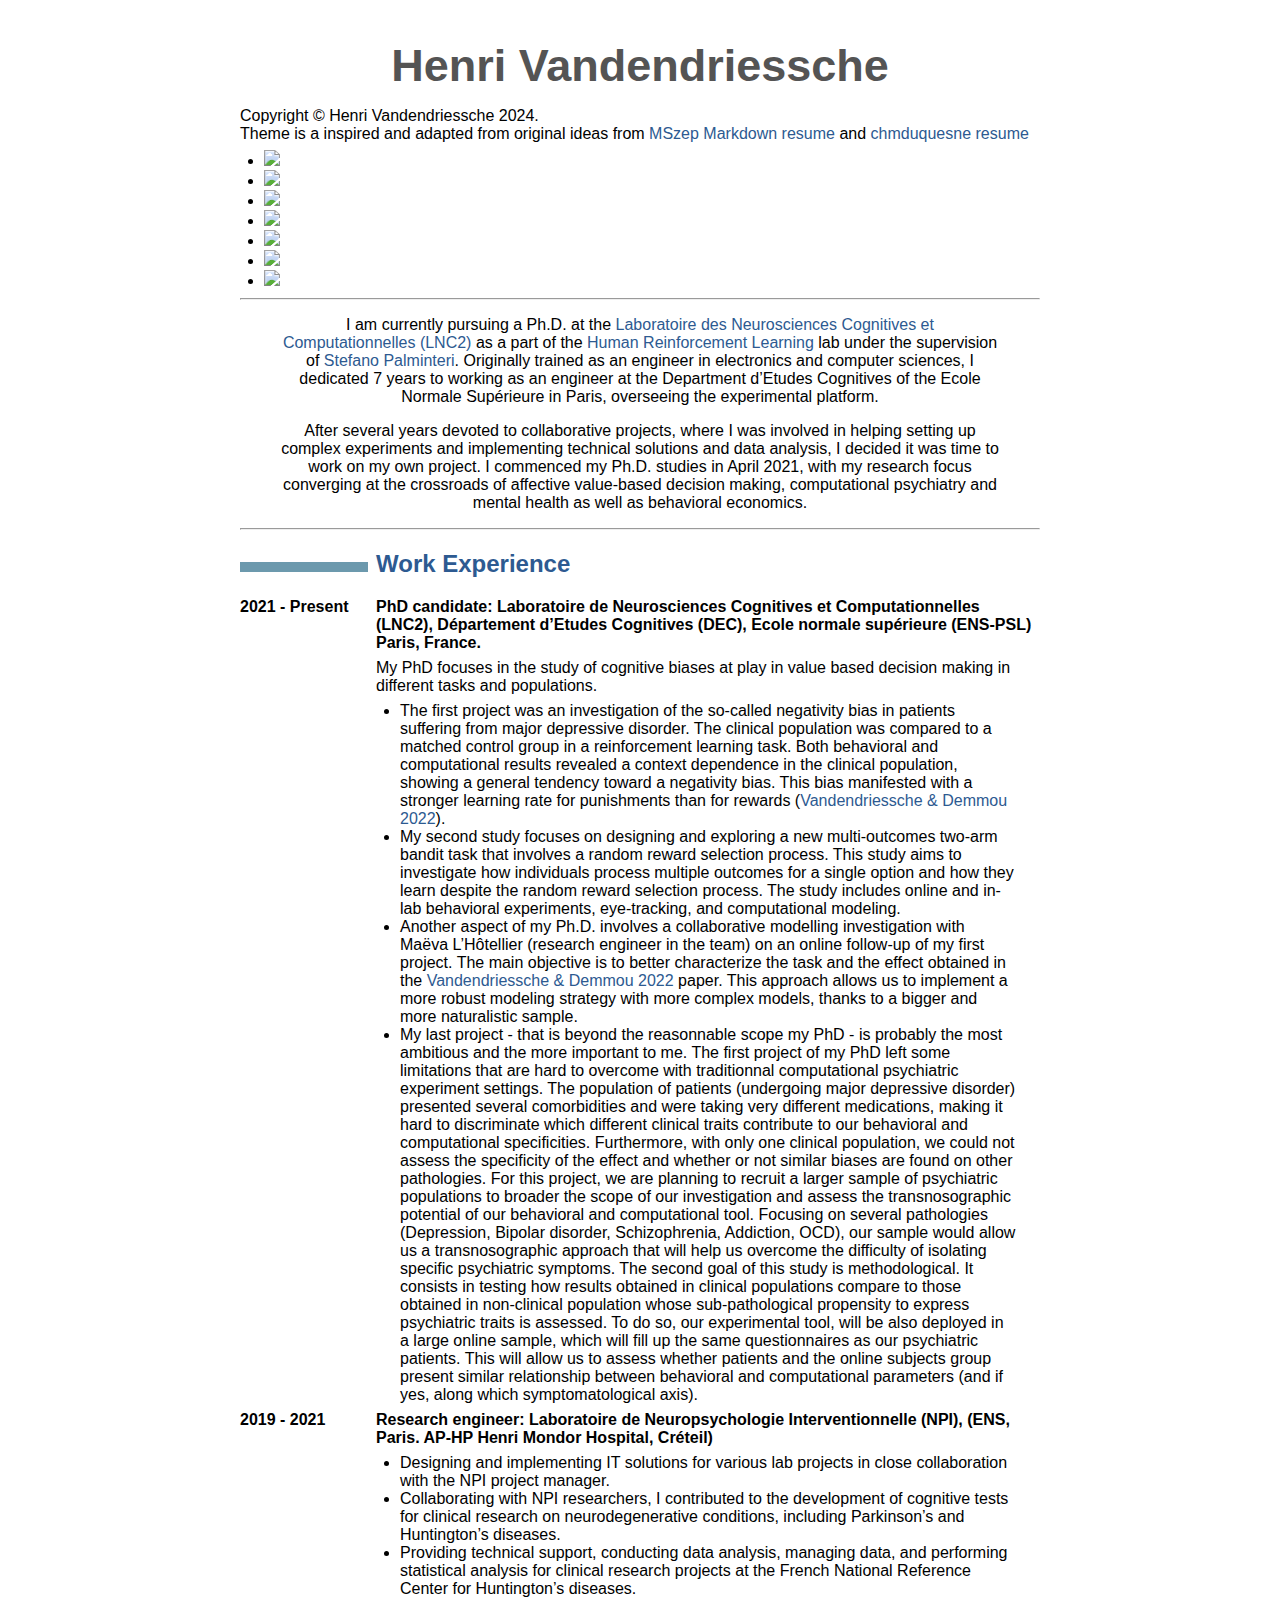
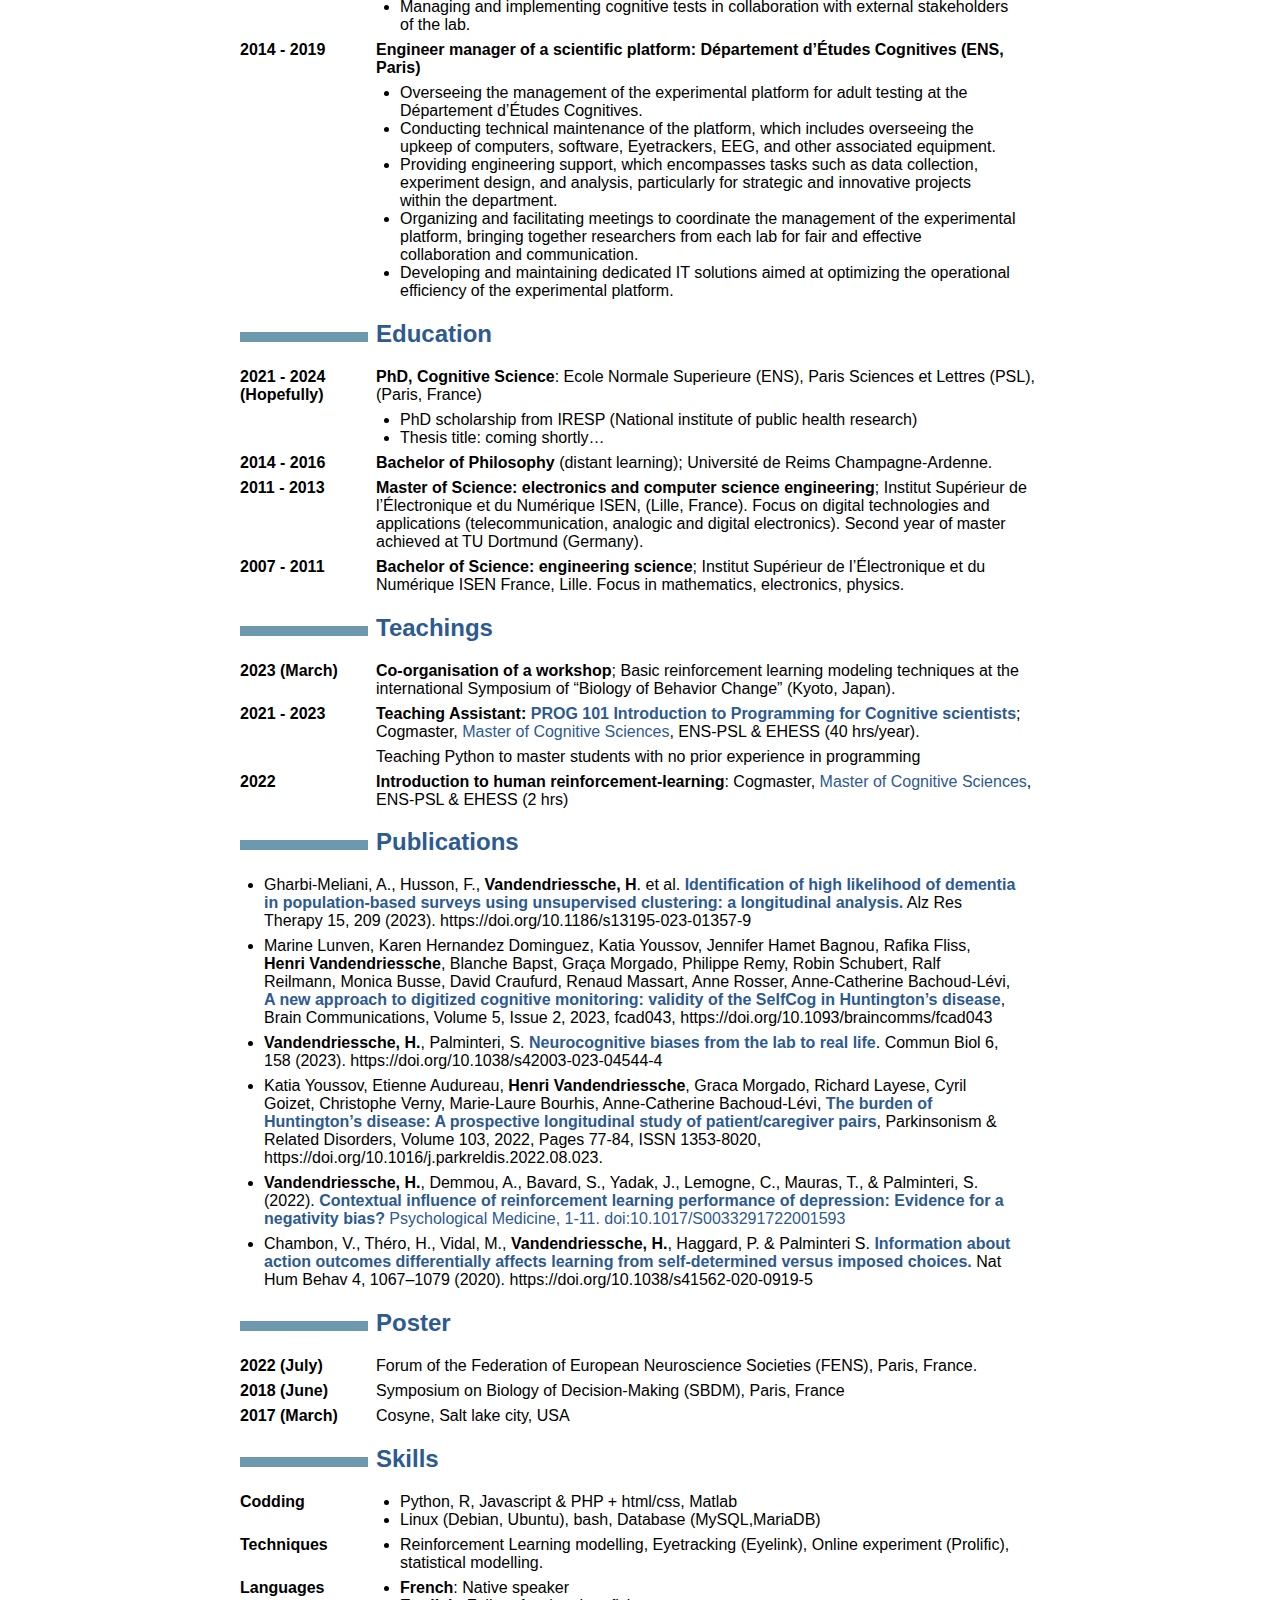
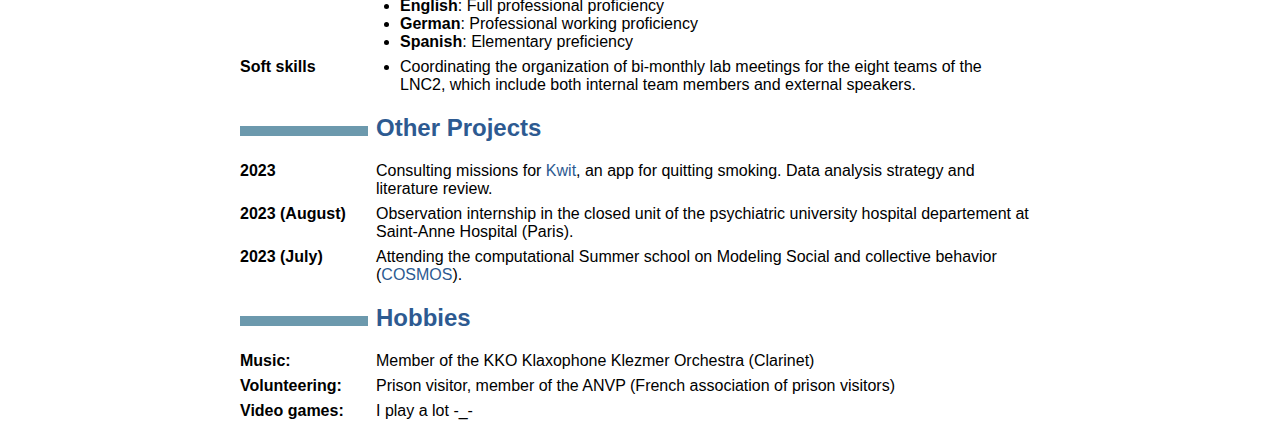
==== index.html @ 53bb055a "email modification" ====
<!DOCTYPE html>
<html xmlns="http://www.w3.org/1999/xhtml" lang="" xml:lang="">
<head>
  <meta charset="utf-8" />
  <meta name="generator" content="pandoc" />
  <meta name="viewport" content="width=device-width, initial-scale=1.0, user-scalable=yes" />
  <title>Henri Vandendriessche</title>
  <style>
    code{white-space: pre-wrap;}
    span.smallcaps{font-variant: small-caps;}
    span.underline{text-decoration: underline;}
    div.column{display: inline-block; vertical-align: top; width: 50%;}
    div.hanging-indent{margin-left: 1.5em; text-indent: -1.5em;}
    ul.task-list{list-style: none;}
  </style>
  <link rel="stylesheet" href="style.css" />
</head>
<body>
<header id="title-block-header">
<h1 class="title">Henri Vandendriessche</h1>
</header>
<link rel="icon" type="image/png" href="img/favicon.jpg" />
<div class="footer">
<p>Copyright © Henri Vandendriessche 2024.<br> Theme is a inspired and adapted from original ideas from <a href="https://github.com/mszep/pandoc_resume">MSzep Markdown resume</a> and <a href="https://github.com/chmduquesne/resume">chmduquesne resume</a></p>
</div>
<ul>
<li><a href="mailto:%22henri.vandendriessche%20at%20protonmail.com%22"><img src="img/proton_mail_logo.png" width="40px"></a></li>
<li><a href="https://github.com/HenriVDD"><img src="img/github_logo.png" width="40px"></a></li>
<li><a href="https://gitlab.com/henriv"><img src="img/gitlab_logo.png" width="40px"></a></li>
<li><a href="https://www.researchgate.net/profile/Henri-Vandendriessche"><img src="img/researchgate_logo.png" width="40px"></a></li>
<li><a href="https://scholar.google.com/citations?user=b22r4JEAAAAJ"><img src="img/google_scholar_logo.png" width="40px"></a></li>
<li><a href="https://lnc2.dec.ens.fr/en"><img src="img/lnc2_logo.png" height="40px"></a></li>
<li><a href="https://https://cognition.ens.fr/en"><img src="img/dec_logo.png" height="40px"></a></li>
</ul>
<hr />
<blockquote>
<p>I am currently pursuing a Ph.D. at the <a href="https://lnc2.dec.ens.fr/fr">Laboratoire des Neurosciences Cognitives et Computationnelles (LNC2)</a> as a part of the <a href="https://lnc2.dec.ens.fr/fr/human-reinforcement-learning">Human Reinforcement Learning</a> lab under the supervision of <a href="https://sites.google.com/site/stefanopalminteri/home">Stefano Palminteri</a>. Originally trained as an engineer in electronics and computer sciences, I dedicated 7 years to working as an engineer at the Department d’Etudes Cognitives of the Ecole Normale Supérieure in Paris, overseeing the experimental platform.</p>
</blockquote>
<blockquote>
<p>After several years devoted to collaborative projects, where I was involved in helping setting up complex experiments and implementing technical solutions and data analysis, I decided it was time to work on my own project. I commenced my Ph.D. studies in April 2021, with my research focus converging at the crossroads of affective value-based decision making, computational psychiatry and mental health as well as behavioral economics.</p>
</blockquote>
<hr />
<h2 id="work-experience">Work Experience</h2>
<dl>
<dt><strong>2021 - Present</strong></dt>
<dd><p><strong>PhD candidate: Laboratoire de Neurosciences Cognitives et Computationnelles (LNC2), Département d’Etudes Cognitives (DEC), Ecole normale supérieure (ENS-PSL) Paris, France.</strong></p>
<p>My PhD focuses in the study of cognitive biases at play in value based decision making in different tasks and populations.</p>
<ul>
<li>The first project was an investigation of the so-called negativity bias in patients suffering from major depressive disorder. The clinical population was compared to a matched control group in a reinforcement learning task. Both behavioral and computational results revealed a context dependence in the clinical population, showing a general tendency toward a negativity bias. This bias manifested with a stronger learning rate for punishments than for rewards (<a href="https://doi.org/10.1017/s0033291722001593">Vandendriessche &amp; Demmou 2022</a>).</li>
<li>My second study focuses on designing and exploring a new multi-outcomes two-arm bandit task that involves a random reward selection process. This study aims to investigate how individuals process multiple outcomes for a single option and how they learn despite the random reward selection process. The study includes online and in-lab behavioral experiments, eye-tracking, and computational modeling.</li>
<li>Another aspect of my Ph.D. involves a collaborative modelling investigation with Maëva L’Hôtellier (research engineer in the team) on an online follow-up of my first project. The main objective is to better characterize the task and the effect obtained in the <a href="https://doi.org/10.1017/s0033291722001593">Vandendriessche &amp; Demmou 2022</a> paper. This approach allows us to implement a more robust modeling strategy with more complex models, thanks to a bigger and more naturalistic sample.</li>
<li>My last project - that is beyond the reasonnable scope my PhD - is probably the most ambitious and the more important to me. The first project of my PhD left some limitations that are hard to overcome with traditionnal computational psychiatric experiment settings. The population of patients (undergoing major depressive disorder) presented several comorbidities and were taking very different medications, making it hard to discriminate which different clinical traits contribute to our behavioral and computational specificities. Furthermore, with only one clinical population, we could not assess the specificity of the effect and whether or not similar biases are found on other pathologies. For this project, we are planning to recruit a larger sample of psychiatric populations to broader the scope of our investigation and assess the transnosographic potential of our behavioral and computational tool. Focusing on several pathologies (Depression, Bipolar disorder, Schizophrenia, Addiction, OCD), our sample would allow us a transnosographic approach that will help us overcome the difficulty of isolating specific psychiatric symptoms. The second goal of this study is methodological. It consists in testing how results obtained in clinical populations compare to those obtained in non-clinical population whose sub-pathological propensity to express psychiatric traits is assessed. To do so, our experimental tool, will be also deployed in a large online sample, which will fill up the same questionnaires as our psychiatric patients. This will allow us to assess whether patients and the online subjects group present similar relationship between behavioral and computational parameters (and if yes, along which symptomatological axis).</li>
</ul>
</dd>
<dt><strong>2019 - 2021</strong></dt>
<dd><p><strong>Research engineer: Laboratoire de Neuropsychologie Interventionnelle (NPI), (ENS, Paris. AP-HP Henri Mondor Hospital, Créteil)</strong></p>
<ul>
<li>Designing and implementing IT solutions for various lab projects in close collaboration with the NPI project manager.</li>
<li>Collaborating with NPI researchers, I contributed to the development of cognitive tests for clinical research on neurodegenerative conditions, including Parkinson’s and Huntington’s diseases.</li>
<li>Providing technical support, conducting data analysis, managing data, and performing statistical analysis for clinical research projects at the French National Reference Center for Huntington’s diseases.</li>
<li>Managing and implementing cognitive tests in collaboration with external stakeholders of the lab.</li>
</ul>
</dd>
<dt><strong>2014 - 2019</strong></dt>
<dd><p><strong>Engineer manager of a scientific platform: Département d’Études Cognitives (ENS, Paris)</strong></p>
<ul>
<li>Overseeing the management of the experimental platform for adult testing at the Département d’Études Cognitives.</li>
<li>Conducting technical maintenance of the platform, which includes overseeing the upkeep of computers, software, Eyetrackers, EEG, and other associated equipment.</li>
<li>Providing engineering support, which encompasses tasks such as data collection, experiment design, and analysis, particularly for strategic and innovative projects within the department.</li>
<li>Organizing and facilitating meetings to coordinate the management of the experimental platform, bringing together researchers from each lab for fair and effective collaboration and communication.</li>
<li>Developing and maintaining dedicated IT solutions aimed at optimizing the operational efficiency of the experimental platform.</li>
</ul>
</dd>
</dl>
<h2 id="education">Education</h2>
<dl>
<dt><strong>2021 - 2024</strong> (Hopefully)</dt>
<dd><p><strong>PhD, Cognitive Science</strong>: Ecole Normale Superieure (ENS), Paris Sciences et Lettres (PSL), (Paris, France)</p>
<ul>
<li>PhD scholarship from IRESP (National institute of public health research)</li>
<li>Thesis title: coming shortly…</li>
</ul>
</dd>
<dt><strong>2014 - 2016</strong></dt>
<dd><strong>Bachelor of Philosophy</strong> (distant learning); Université de Reims Champagne-Ardenne.
</dd>
<dt><strong>2011 - 2013</strong></dt>
<dd><strong>Master of Science: electronics and computer science engineering</strong>; Institut Supérieur de l’Électronique et du Numérique ISEN, (Lille, France). Focus on digital technologies and applications (telecommunication, analogic and digital electronics). Second year of master achieved at TU Dortmund (Germany).
</dd>
<dt><strong>2007 - 2011</strong></dt>
<dd><strong>Bachelor of Science: engineering science</strong>; Institut Supérieur de l’Électronique et du Numérique ISEN France, Lille. Focus in mathematics, electronics, physics.
</dd>
</dl>
<h2 id="teachings">Teachings</h2>
<dl>
<dt><strong>2023 (March)</strong></dt>
<dd><strong>Co-organisation of a workshop</strong>; Basic reinforcement learning modeling techniques at the international Symposium of “Biology of Behavior Change” (Kyoto, Japan).
</dd>
<dt><strong>2021 - 2023</strong></dt>
<dd><p><strong>Teaching Assistant: <a href="https://docs.google.com/document/d/1m8o2R8hNs_0oHA9P_UCh26QHDonHgg9EmU1pFpaOykg/edit?usp=sharing">PROG 101 Introduction to Programming for Cognitive scientists</a></strong>; Cogmaster, <a href="https://cogmaster.ens.psl.eu/en">Master of Cognitive Sciences</a>, ENS-PSL &amp; EHESS (40 hrs/year).</p>
<p>Teaching Python to master students with no prior experience in programming</p>
</dd>
<dt><strong>2022</strong></dt>
<dd><strong>Introduction to human reinforcement-learning</strong>: Cogmaster, <a href="https://cogmaster.ens.psl.eu/en">Master of Cognitive Sciences</a>, ENS-PSL &amp; EHESS (2 hrs)
</dd>
</dl>
<h2 id="publications">Publications</h2>
<ul>
<li><p>Gharbi-Meliani, A., Husson, F., <strong>Vandendriessche, H</strong>. et al. <a href="https://doi.org/10.1186/s13195-023-01357-9"><strong>Identification of high likelihood of dementia in population-based surveys using unsupervised clustering: a longitudinal analysis.</strong></a> Alz Res Therapy 15, 209 (2023). https://doi.org/10.1186/s13195-023-01357-9</p></li>
<li><p>Marine Lunven, Karen Hernandez Dominguez, Katia Youssov, Jennifer Hamet Bagnou, Rafika Fliss, <strong>Henri Vandendriessche</strong>, Blanche Bapst, Graça Morgado, Philippe Remy, Robin Schubert, Ralf Reilmann, Monica Busse, David Craufurd, Renaud Massart, Anne Rosser, Anne-Catherine Bachoud-Lévi, <a href="https://doi.org/10.1093/braincomms/fcad043"><strong>A new approach to digitized cognitive monitoring: validity of the SelfCog in Huntington’s disease</strong></a>, Brain Communications, Volume 5, Issue 2, 2023, fcad043, https://doi.org/10.1093/braincomms/fcad043</p></li>
<li><p><strong>Vandendriessche, H.</strong>, Palminteri, S. <strong><a href="https://doi.org/10.1038/s42003-023-04544-4">Neurocognitive biases from the lab to real life</a></strong>. Commun Biol 6, 158 (2023). https://doi.org/10.1038/s42003-023-04544-4</p></li>
<li><p>Katia Youssov, Etienne Audureau, <strong>Henri Vandendriessche</strong>, Graca Morgado, Richard Layese, Cyril Goizet, Christophe Verny, Marie-Laure Bourhis, Anne-Catherine Bachoud-Lévi, <a href="https://www.sciencedirect.com/science/article/pii/S1353802022002802"><strong>The burden of Huntington’s disease: A prospective longitudinal study of patient/caregiver pairs</strong></a>, Parkinsonism &amp; Related Disorders, Volume 103, 2022, Pages 77-84, ISSN 1353-8020, https://doi.org/10.1016/j.parkreldis.2022.08.023.</p></li>
<li><p><strong>Vandendriessche, H.</strong>, Demmou, A., Bavard, S., Yadak, J., Lemogne, C., Mauras, T., &amp; Palminteri, S. (2022). <a href="https://www.cambridge.org/core/journals/psychological-medicine/article/contextual-influence-of-reinforcement-learning-performance-of-depression-evidence-for-a-negativity-bias/4A99B6789148211973379AB7A8A81036#authors-details"><strong>Contextual influence of reinforcement learning performance of depression: Evidence for a negativity bias?</strong> Psychological Medicine, 1-11. doi:10.1017/S0033291722001593</a></p></li>
<li><p>Chambon, V., Théro, H., Vidal, M., <strong>Vandendriessche, H.</strong>, Haggard, P. &amp; Palminteri S. <a href="https://doi.org/10.1038/s41562-020-0919-5"><strong>Information about action outcomes differentially affects learning from self-determined versus imposed choices.</strong></a> Nat Hum Behav 4, 1067–1079 (2020). https://doi.org/10.1038/s41562-020-0919-5</p></li>
</ul>
<h2 id="poster">Poster</h2>
<dl>
<dt><strong>2022 (July)</strong></dt>
<dd>Forum of the Federation of European Neuroscience Societies (FENS), Paris, France.
</dd>
<dt><strong>2018 (June)</strong></dt>
<dd>Symposium on Biology of Decision-Making (SBDM), Paris, France
</dd>
<dt><strong>2017 (March)</strong></dt>
<dd>Cosyne, Salt lake city, USA
</dd>
</dl>
<h2 id="skills">Skills</h2>
<dl>
<dt><strong>Codding</strong></dt>
<dd><ul>
<li>Python, R, Javascript &amp; PHP + html/css, Matlab</li>
<li>Linux (Debian, Ubuntu), bash, Database (MySQL,MariaDB)</li>
</ul>
</dd>
<dt><strong>Techniques</strong></dt>
<dd><ul>
<li>Reinforcement Learning modelling, Eyetracking (Eyelink), Online experiment (Prolific), statistical modelling.</li>
</ul>
</dd>
<dt><strong>Languages</strong></dt>
<dd><ul>
<li><strong>French</strong>: Native speaker</li>
<li><strong>English</strong>: Full professional proficiency</li>
<li><strong>German</strong>: Professional working proficiency</li>
<li><strong>Spanish</strong>: Elementary preficiency</li>
</ul>
</dd>
<dt><strong>Soft skills</strong></dt>
<dd><ul>
<li>Coordinating the organization of bi-monthly lab meetings for the eight teams of the LNC2, which include both internal team members and external speakers.</li>
</ul>
</dd>
</dl>
<h2 id="other-projects">Other Projects</h2>
<dl>
<dt><strong>2023</strong></dt>
<dd>Consulting missions for <a href="https://kwit.app/en">Kwit</a>, an app for quitting smoking. Data analysis strategy and literature review.
</dd>
<dt><strong>2023 (August)</strong></dt>
<dd>Observation internship in the closed unit of the psychiatric university hospital departement at Saint-Anne Hospital (Paris).
</dd>
<dt><strong>2023 (July)</strong></dt>
<dd>Attending the computational Summer school on Modeling Social and collective behavior (<a href="https://cosmos-konstanz.github.io/about/">COSMOS</a>).
</dd>
</dl>
<h2 id="hobbies">Hobbies</h2>
<dl>
<dt><strong>Music</strong>:</dt>
<dd>Member of the KKO Klaxophone Klezmer Orchestra (Clarinet)
</dd>
<dt><strong>Volunteering</strong>:</dt>
<dd>Prison visitor, member of the ANVP (French association of prison visitors)
</dd>
<dt><strong>Video games</strong>:</dt>
<dd>I play a lot -_-
</dd>
</dl>
</body>
</html>
---- style.css ----
body {
    font-family: "Helvetica Neue", Helvetica, Arial, sans-serif;
    max-width: 800px;
    margin: auto;
    background: #FFFFFF;
    padding: 10px 10px 10px 10px;
}

/* Title of the resume */
h1 {
    font-size: 45px;
    color: #545454;
    text-align:center;
    margin-bottom:15px;
}
/* h1:hover { */
/*     background-color: #757575; */
/*     color: #FFFFFF; */
/*     text-shadow: 1px 1px 1px #333; */
/* } */

/* Titles of categories */
h2 {
    /* This is called "sectioncolor" in the ConTeXt stylesheet. */
    color: #2d5a91;
}
/* There is a bar just before each category */
h2:before {
    content: "";
    display: inline-block;
    margin-right:1%;
    width: 16%;
    height: 10px;
    /* This is called "rulecolor" in the ConTeXt stylesheet. */
    background-color: #6c99ad;
}

/* h2:hover { */
/*     background-color: #397249; */
/*     color: #FFFFFF; */
/*     text-shadow: 1px 1px 1px #333; */
/* } */

/* Definitions */
dt {
    float: left;
    clear: left;
    width: 17%;
    font-weight: bold;
}
dd {
    margin-left: 17%;
    margin-bottom:7px;
}
p {
    margin-top:0;
    margin-bottom:7px;
}

/* Blockquotes */
blockquote {
    text-align: center
}

/* Links */
a {
    text-decoration: none;
    color: #2d5a91;
}
a:hover, a:active {
    background-color: #FFFFFF;
    color: #50548f;
    text-decoration: none;
    text-shadow: 0px 0px 1px #50548f;
}

/* Horizontal separators */
hr {
    color: #c5d9d9;
}

table {
    width: 100%;
}

ul {
    padding: 0;
    margin: 0 1.5em;
    }
/* ul immediately after h1 = contact list */
header + ul {
    text-align: center;
    font-weight: bold;
    margin: 0;
    padding: 0;
    color: #a985bb;
    }
header + ul > li {
    display: inline;
    white-space: pre;
    list-style-type: none;
}
header + ul > li:after {
    content: "  \2023  ";
}
header + ul > li:last-child:after {
    content: "";
}
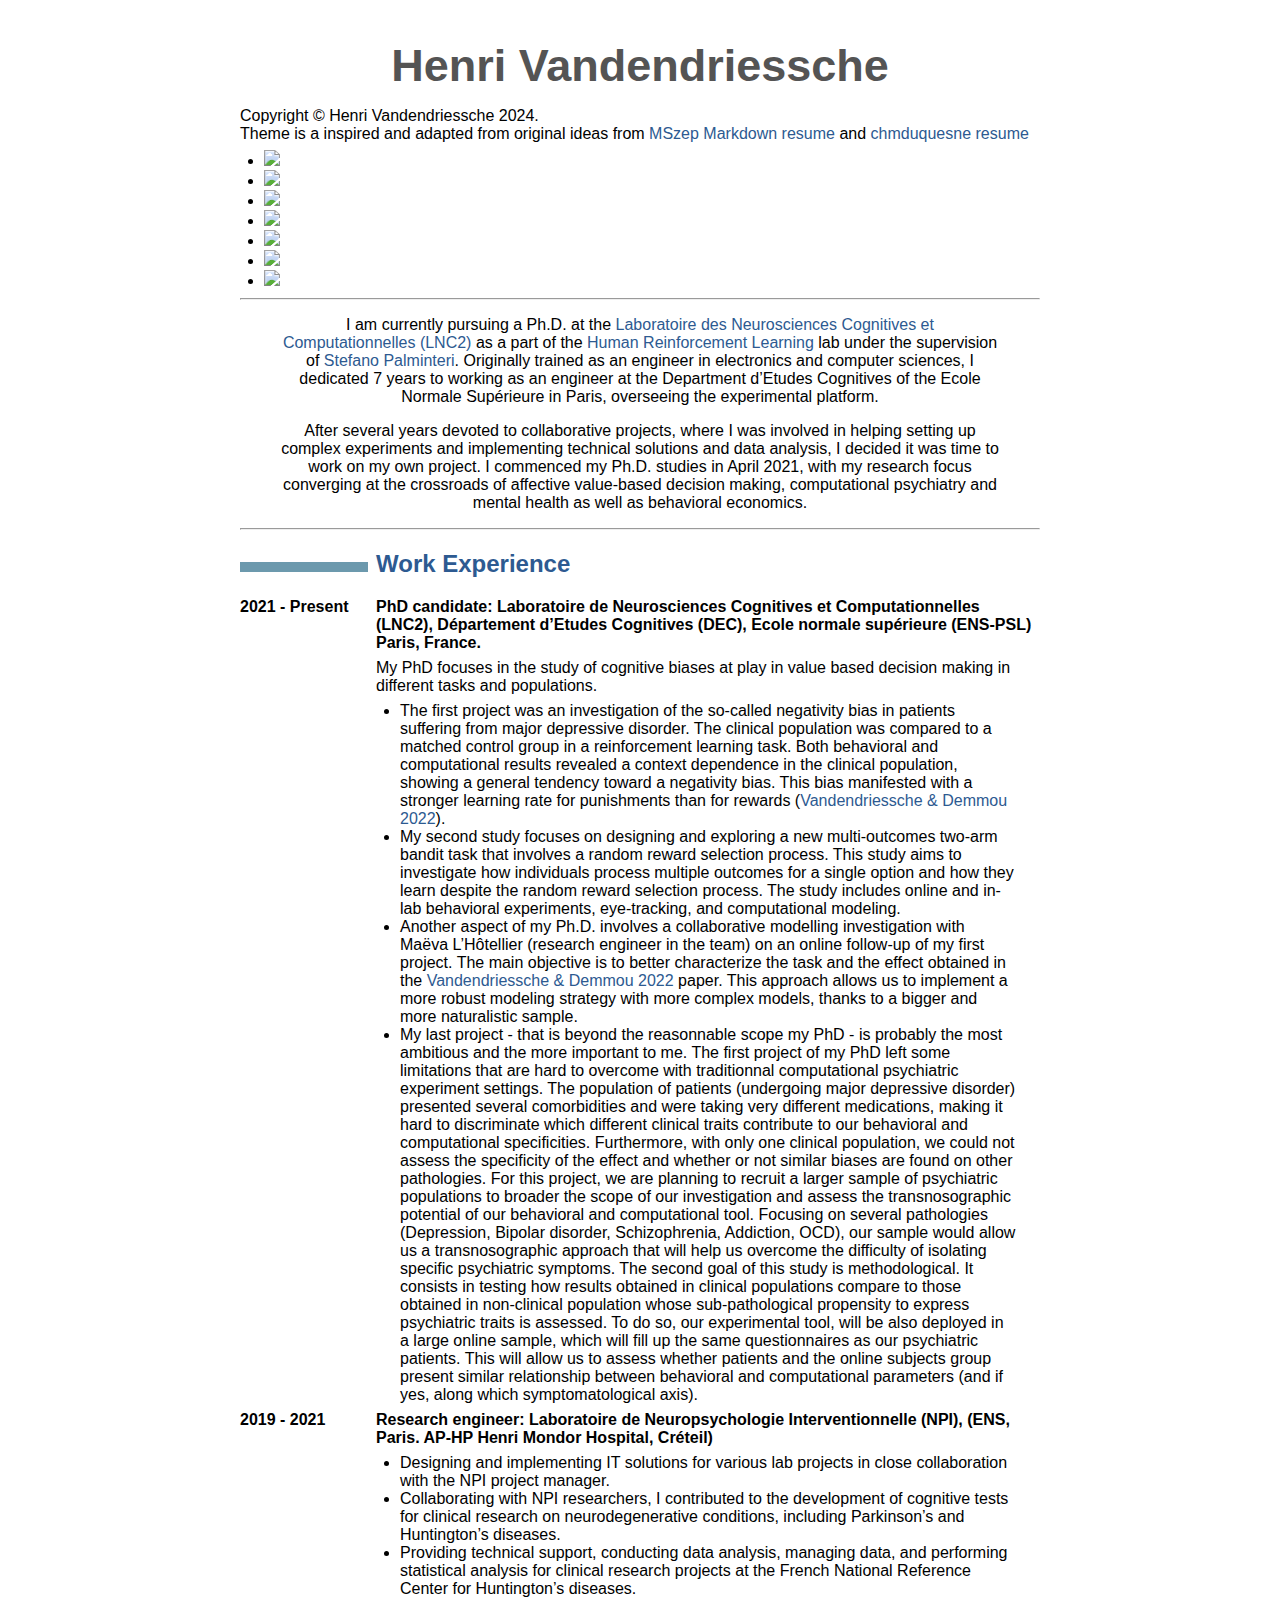
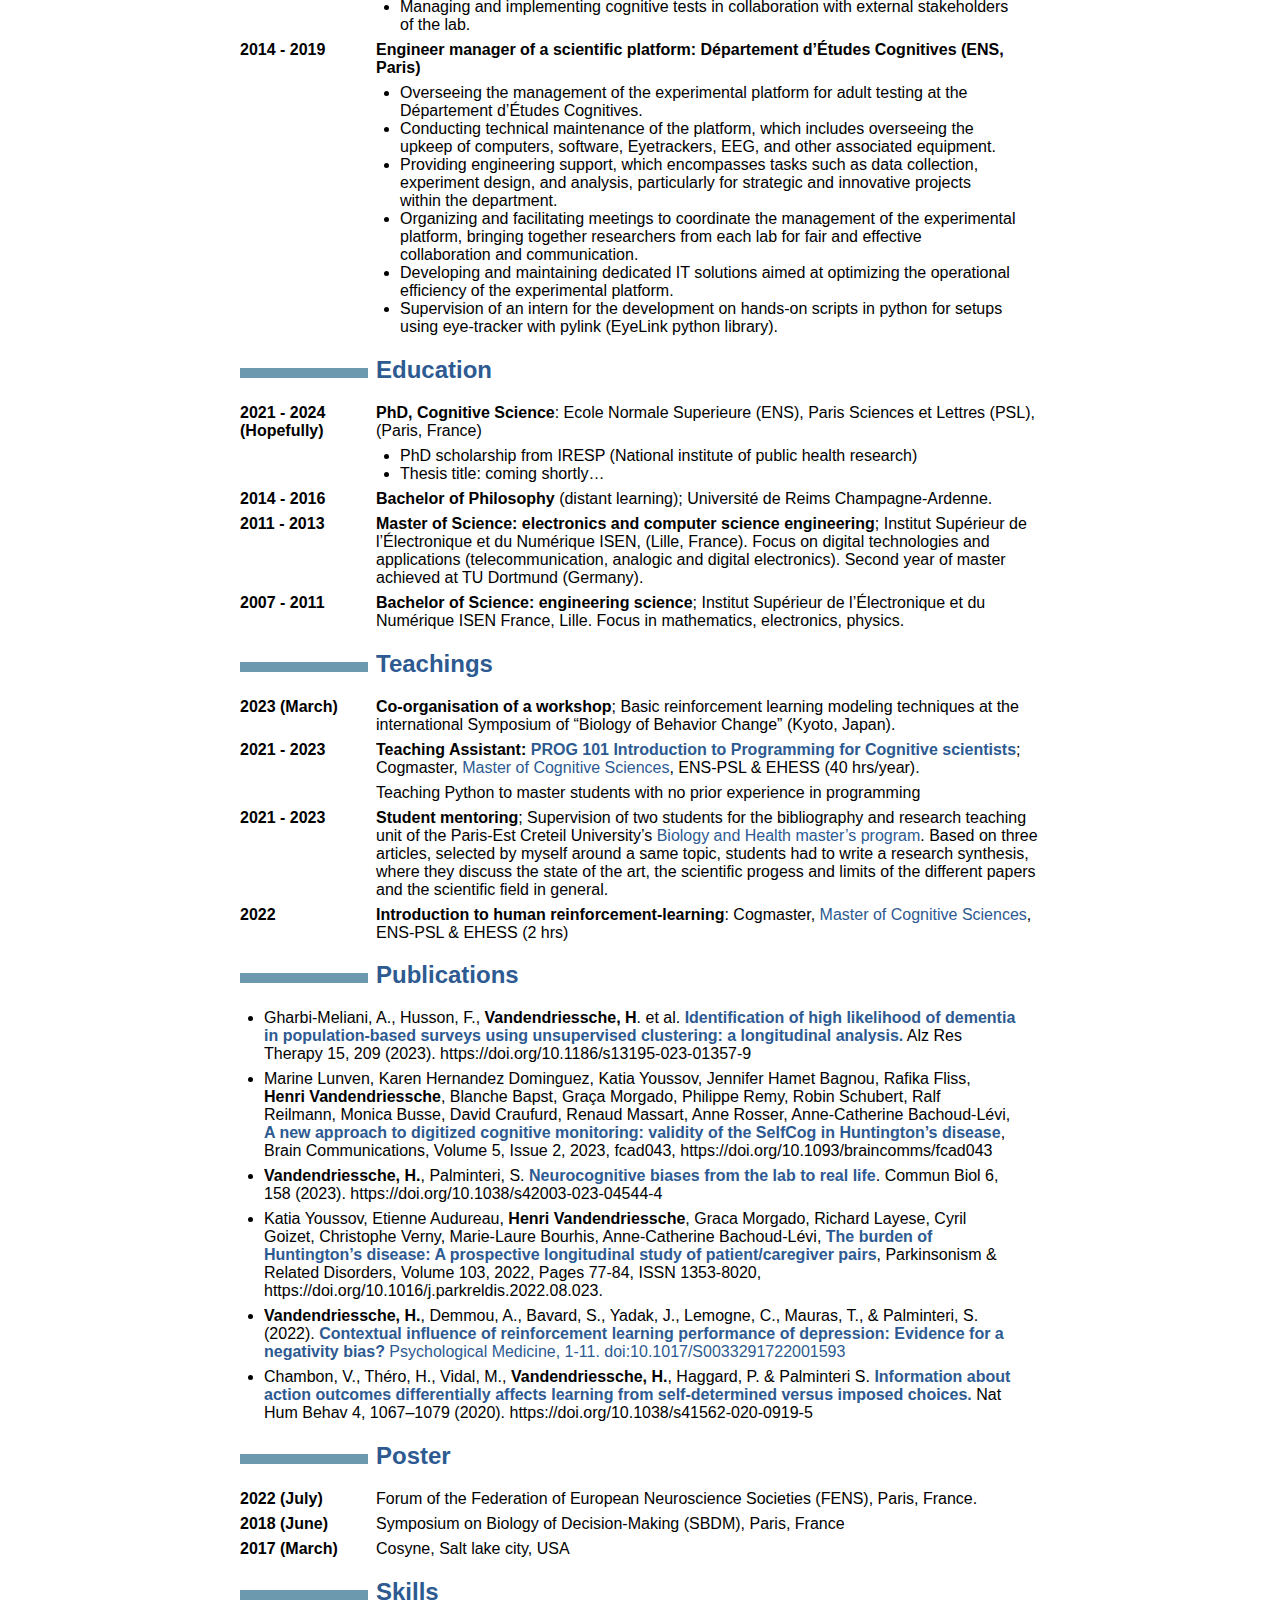
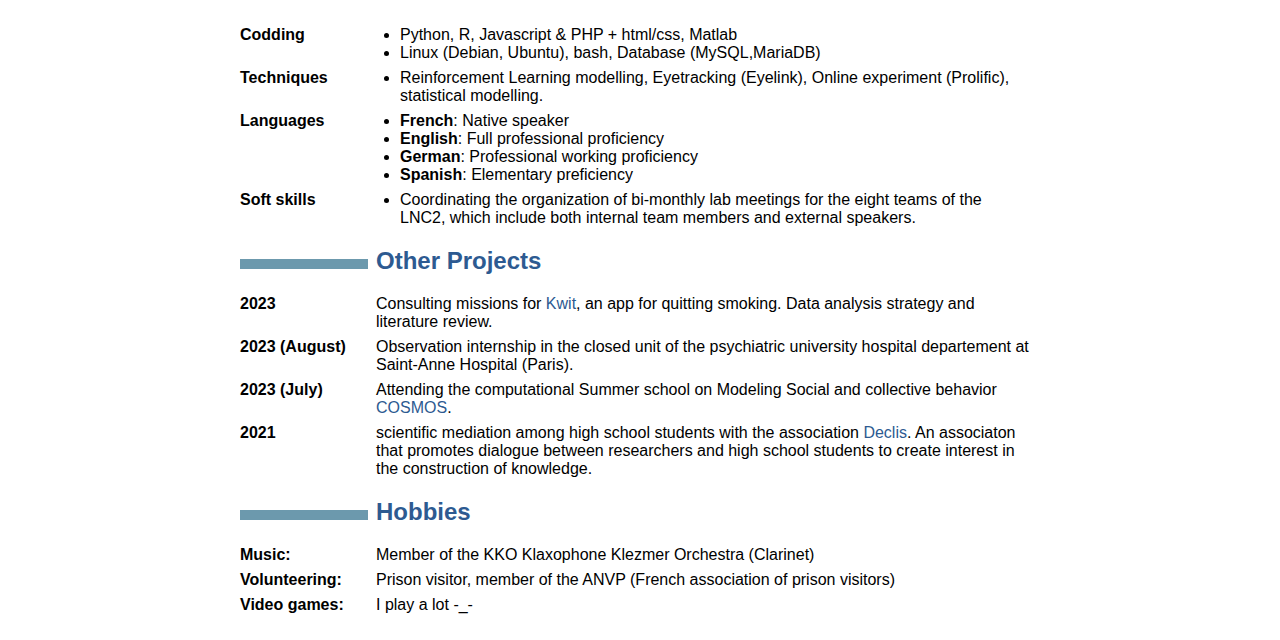
==== commit e705acb4: "Add some teachings and mediation stuffs" ====
--- a/index.html
+++ b/index.html
@@ -69,6 +69,7 @@
 <li>Providing engineering support, which encompasses tasks such as data collection, experiment design, and analysis, particularly for strategic and innovative projects within the department.</li>
 <li>Organizing and facilitating meetings to coordinate the management of the experimental platform, bringing together researchers from each lab for fair and effective collaboration and communication.</li>
 <li>Developing and maintaining dedicated IT solutions aimed at optimizing the operational efficiency of the experimental platform.</li>
+<li>Supervision of an intern for the development on hands-on scripts in python for setups using eye-tracker with pylink (EyeLink python library).</li>
 </ul>
 </dd>
 </dl>
@@ -99,6 +100,9 @@
 <dt><strong>2021 - 2023</strong></dt>
 <dd><p><strong>Teaching Assistant: <a href="https://docs.google.com/document/d/1m8o2R8hNs_0oHA9P_UCh26QHDonHgg9EmU1pFpaOykg/edit?usp=sharing">PROG 101 Introduction to Programming for Cognitive scientists</a></strong>; Cogmaster, <a href="https://cogmaster.ens.psl.eu/en">Master of Cognitive Sciences</a>, ENS-PSL &amp; EHESS (40 hrs/year).</p>
 <p>Teaching Python to master students with no prior experience in programming</p>
+</dd>
+<dt><strong>2021 - 2023</strong></dt>
+<dd><strong>Student mentoring</strong>; Supervision of two students for the bibliography and research teaching unit of the Paris-Est Creteil University’s <a href="https://sante.u-pec.fr/formation-initiale/master/mention-bio-sante">Biology and Health master’s program</a>. Based on three articles, selected by myself around a same topic, students had to write a research synthesis, where they discuss the state of the art, the scientific progess and limits of the different papers and the scientific field in general.
 </dd>
 <dt><strong>2022</strong></dt>
 <dd><strong>Introduction to human reinforcement-learning</strong>: Cogmaster, <a href="https://cogmaster.ens.psl.eu/en">Master of Cognitive Sciences</a>, ENS-PSL &amp; EHESS (2 hrs)
@@ -161,7 +165,10 @@
 <dd>Observation internship in the closed unit of the psychiatric university hospital departement at Saint-Anne Hospital (Paris).
 </dd>
 <dt><strong>2023 (July)</strong></dt>
-<dd>Attending the computational Summer school on Modeling Social and collective behavior (<a href="https://cosmos-konstanz.github.io/about/">COSMOS</a>).
+<dd>Attending the computational Summer school on Modeling Social and collective behavior <a href="https://cosmos-konstanz.github.io/about/">COSMOS</a>.
+</dd>
+<dt><strong>2021</strong></dt>
+<dd>scientific mediation among high school students with the association <a href="https://www.cerclefser.org/fr/declics/">Declis</a>. An associaton that promotes dialogue between researchers and high school students to create interest in the construction of knowledge.
 </dd>
 </dl>
 <h2 id="hobbies">Hobbies</h2>
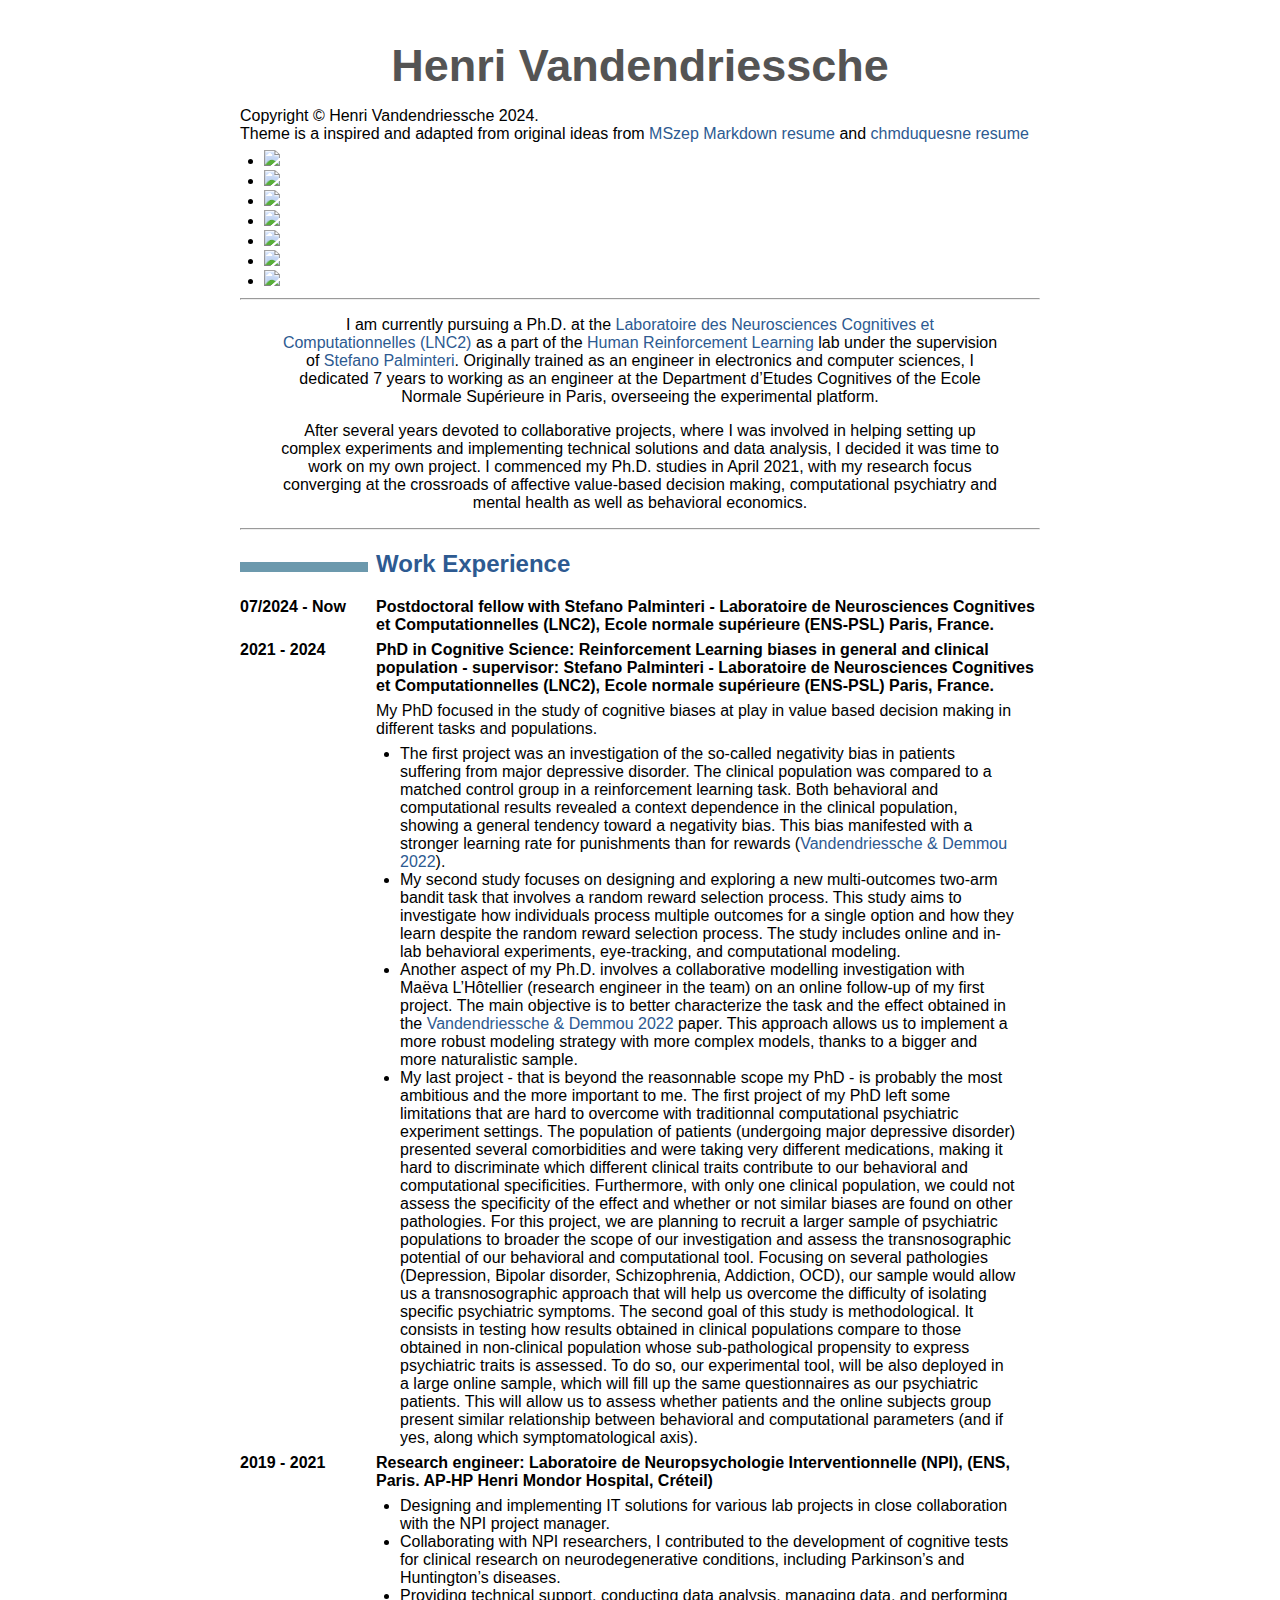
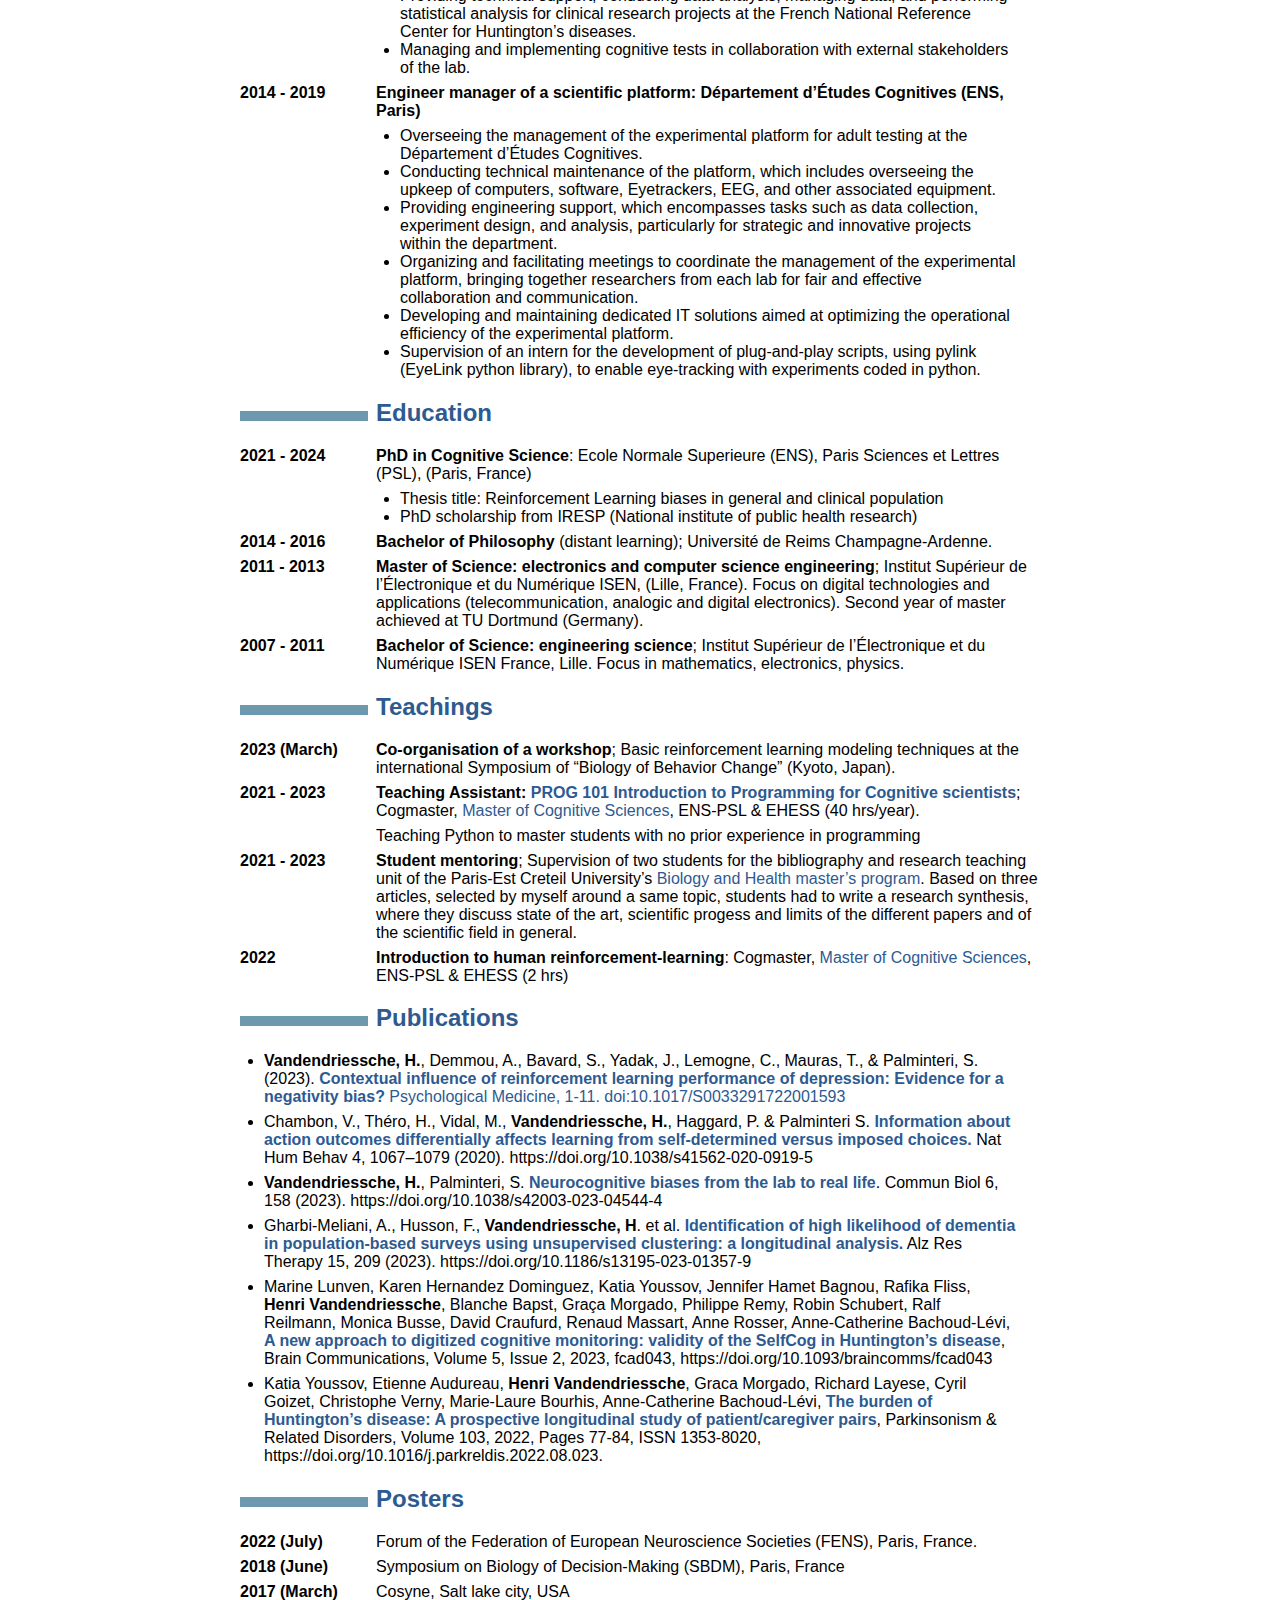
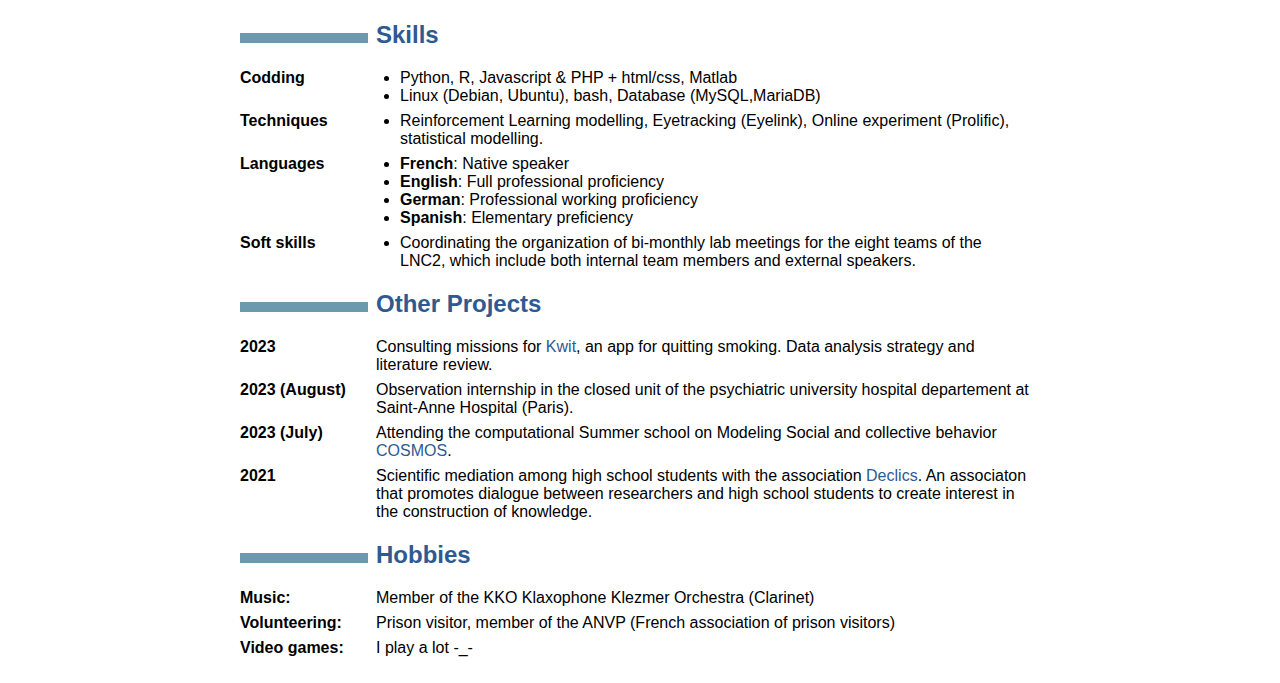
==== commit cb3eb334: "typo" ====
--- a/index.html
+++ b/index.html
@@ -42,9 +42,12 @@
 <hr />
 <h2 id="work-experience">Work Experience</h2>
 <dl>
-<dt><strong>2021 - Present</strong></dt>
-<dd><p><strong>PhD candidate: Laboratoire de Neurosciences Cognitives et Computationnelles (LNC2), Département d’Etudes Cognitives (DEC), Ecole normale supérieure (ENS-PSL) Paris, France.</strong></p>
-<p>My PhD focuses in the study of cognitive biases at play in value based decision making in different tasks and populations.</p>
+<dt><strong>07/2024 - Now</strong></dt>
+<dd><strong>Postdoctoral fellow with Stefano Palminteri - Laboratoire de Neurosciences Cognitives et Computationnelles (LNC2), Ecole normale supérieure (ENS-PSL) Paris, France.</strong>
+</dd>
+<dt><strong>2021 - 2024</strong></dt>
+<dd><p><strong>PhD in Cognitive Science: Reinforcement Learning biases in general and clinical population - supervisor: Stefano Palminteri - Laboratoire de Neurosciences Cognitives et Computationnelles (LNC2), Ecole normale supérieure (ENS-PSL) Paris, France.</strong></p>
+<p>My PhD focused in the study of cognitive biases at play in value based decision making in different tasks and populations.</p>
 <ul>
 <li>The first project was an investigation of the so-called negativity bias in patients suffering from major depressive disorder. The clinical population was compared to a matched control group in a reinforcement learning task. Both behavioral and computational results revealed a context dependence in the clinical population, showing a general tendency toward a negativity bias. This bias manifested with a stronger learning rate for punishments than for rewards (<a href="https://doi.org/10.1017/s0033291722001593">Vandendriessche &amp; Demmou 2022</a>).</li>
 <li>My second study focuses on designing and exploring a new multi-outcomes two-arm bandit task that involves a random reward selection process. This study aims to investigate how individuals process multiple outcomes for a single option and how they learn despite the random reward selection process. The study includes online and in-lab behavioral experiments, eye-tracking, and computational modeling.</li>
@@ -69,17 +72,17 @@
 <li>Providing engineering support, which encompasses tasks such as data collection, experiment design, and analysis, particularly for strategic and innovative projects within the department.</li>
 <li>Organizing and facilitating meetings to coordinate the management of the experimental platform, bringing together researchers from each lab for fair and effective collaboration and communication.</li>
 <li>Developing and maintaining dedicated IT solutions aimed at optimizing the operational efficiency of the experimental platform.</li>
-<li>Supervision of an intern for the development on hands-on scripts in python for setups using eye-tracker with pylink (EyeLink python library).</li>
+<li>Supervision of an intern for the development of plug-and-play scripts, using pylink (EyeLink python library), to enable eye-tracking with experiments coded in python.</li>
 </ul>
 </dd>
 </dl>
 <h2 id="education">Education</h2>
 <dl>
-<dt><strong>2021 - 2024</strong> (Hopefully)</dt>
-<dd><p><strong>PhD, Cognitive Science</strong>: Ecole Normale Superieure (ENS), Paris Sciences et Lettres (PSL), (Paris, France)</p>
+<dt><strong>2021 - 2024</strong></dt>
+<dd><p><strong>PhD in Cognitive Science</strong>: Ecole Normale Superieure (ENS), Paris Sciences et Lettres (PSL), (Paris, France)</p>
 <ul>
+<li>Thesis title: Reinforcement Learning biases in general and clinical population</li>
 <li>PhD scholarship from IRESP (National institute of public health research)</li>
-<li>Thesis title: coming shortly…</li>
 </ul>
 </dd>
 <dt><strong>2014 - 2016</strong></dt>
@@ -102,7 +105,7 @@
 <p>Teaching Python to master students with no prior experience in programming</p>
 </dd>
 <dt><strong>2021 - 2023</strong></dt>
-<dd><strong>Student mentoring</strong>; Supervision of two students for the bibliography and research teaching unit of the Paris-Est Creteil University’s <a href="https://sante.u-pec.fr/formation-initiale/master/mention-bio-sante">Biology and Health master’s program</a>. Based on three articles, selected by myself around a same topic, students had to write a research synthesis, where they discuss the state of the art, the scientific progess and limits of the different papers and the scientific field in general.
+<dd><strong>Student mentoring</strong>; Supervision of two students for the bibliography and research teaching unit of the Paris-Est Creteil University’s <a href="https://sante.u-pec.fr/formation-initiale/master/mention-bio-sante">Biology and Health master’s program</a>. Based on three articles, selected by myself around a same topic, students had to write a research synthesis, where they discuss state of the art, scientific progess and limits of the different papers and of the scientific field in general.
 </dd>
 <dt><strong>2022</strong></dt>
 <dd><strong>Introduction to human reinforcement-learning</strong>: Cogmaster, <a href="https://cogmaster.ens.psl.eu/en">Master of Cognitive Sciences</a>, ENS-PSL &amp; EHESS (2 hrs)
@@ -110,14 +113,14 @@
 </dl>
 <h2 id="publications">Publications</h2>
 <ul>
+<li><p><strong>Vandendriessche, H.</strong>, Demmou, A., Bavard, S., Yadak, J., Lemogne, C., Mauras, T., &amp; Palminteri, S. (2023). <a href="https://www.cambridge.org/core/journals/psychological-medicine/article/contextual-influence-of-reinforcement-learning-performance-of-depression-evidence-for-a-negativity-bias/4A99B6789148211973379AB7A8A81036#authors-details"><strong>Contextual influence of reinforcement learning performance of depression: Evidence for a negativity bias?</strong> Psychological Medicine, 1-11. doi:10.1017/S0033291722001593</a></p></li>
+<li><p>Chambon, V., Théro, H., Vidal, M., <strong>Vandendriessche, H.</strong>, Haggard, P. &amp; Palminteri S. <a href="https://doi.org/10.1038/s41562-020-0919-5"><strong>Information about action outcomes differentially affects learning from self-determined versus imposed choices.</strong></a> Nat Hum Behav 4, 1067–1079 (2020). https://doi.org/10.1038/s41562-020-0919-5</p></li>
+<li><p><strong>Vandendriessche, H.</strong>, Palminteri, S. <strong><a href="https://doi.org/10.1038/s42003-023-04544-4">Neurocognitive biases from the lab to real life</a></strong>. Commun Biol 6, 158 (2023). https://doi.org/10.1038/s42003-023-04544-4</p></li>
 <li><p>Gharbi-Meliani, A., Husson, F., <strong>Vandendriessche, H</strong>. et al. <a href="https://doi.org/10.1186/s13195-023-01357-9"><strong>Identification of high likelihood of dementia in population-based surveys using unsupervised clustering: a longitudinal analysis.</strong></a> Alz Res Therapy 15, 209 (2023). https://doi.org/10.1186/s13195-023-01357-9</p></li>
 <li><p>Marine Lunven, Karen Hernandez Dominguez, Katia Youssov, Jennifer Hamet Bagnou, Rafika Fliss, <strong>Henri Vandendriessche</strong>, Blanche Bapst, Graça Morgado, Philippe Remy, Robin Schubert, Ralf Reilmann, Monica Busse, David Craufurd, Renaud Massart, Anne Rosser, Anne-Catherine Bachoud-Lévi, <a href="https://doi.org/10.1093/braincomms/fcad043"><strong>A new approach to digitized cognitive monitoring: validity of the SelfCog in Huntington’s disease</strong></a>, Brain Communications, Volume 5, Issue 2, 2023, fcad043, https://doi.org/10.1093/braincomms/fcad043</p></li>
-<li><p><strong>Vandendriessche, H.</strong>, Palminteri, S. <strong><a href="https://doi.org/10.1038/s42003-023-04544-4">Neurocognitive biases from the lab to real life</a></strong>. Commun Biol 6, 158 (2023). https://doi.org/10.1038/s42003-023-04544-4</p></li>
 <li><p>Katia Youssov, Etienne Audureau, <strong>Henri Vandendriessche</strong>, Graca Morgado, Richard Layese, Cyril Goizet, Christophe Verny, Marie-Laure Bourhis, Anne-Catherine Bachoud-Lévi, <a href="https://www.sciencedirect.com/science/article/pii/S1353802022002802"><strong>The burden of Huntington’s disease: A prospective longitudinal study of patient/caregiver pairs</strong></a>, Parkinsonism &amp; Related Disorders, Volume 103, 2022, Pages 77-84, ISSN 1353-8020, https://doi.org/10.1016/j.parkreldis.2022.08.023.</p></li>
-<li><p><strong>Vandendriessche, H.</strong>, Demmou, A., Bavard, S., Yadak, J., Lemogne, C., Mauras, T., &amp; Palminteri, S. (2022). <a href="https://www.cambridge.org/core/journals/psychological-medicine/article/contextual-influence-of-reinforcement-learning-performance-of-depression-evidence-for-a-negativity-bias/4A99B6789148211973379AB7A8A81036#authors-details"><strong>Contextual influence of reinforcement learning performance of depression: Evidence for a negativity bias?</strong> Psychological Medicine, 1-11. doi:10.1017/S0033291722001593</a></p></li>
-<li><p>Chambon, V., Théro, H., Vidal, M., <strong>Vandendriessche, H.</strong>, Haggard, P. &amp; Palminteri S. <a href="https://doi.org/10.1038/s41562-020-0919-5"><strong>Information about action outcomes differentially affects learning from self-determined versus imposed choices.</strong></a> Nat Hum Behav 4, 1067–1079 (2020). https://doi.org/10.1038/s41562-020-0919-5</p></li>
 </ul>
-<h2 id="poster">Poster</h2>
+<h2 id="posters">Posters</h2>
 <dl>
 <dt><strong>2022 (July)</strong></dt>
 <dd>Forum of the Federation of European Neuroscience Societies (FENS), Paris, France.
@@ -168,7 +171,7 @@
 <dd>Attending the computational Summer school on Modeling Social and collective behavior <a href="https://cosmos-konstanz.github.io/about/">COSMOS</a>.
 </dd>
 <dt><strong>2021</strong></dt>
-<dd>scientific mediation among high school students with the association <a href="https://www.cerclefser.org/fr/declics/">Declis</a>. An associaton that promotes dialogue between researchers and high school students to create interest in the construction of knowledge.
+<dd>Scientific mediation among high school students with the association <a href="https://www.cerclefser.org/fr/declics/">Declics</a>. An associaton that promotes dialogue between researchers and high school students to create interest in the construction of knowledge.
 </dd>
 </dl>
 <h2 id="hobbies">Hobbies</h2>
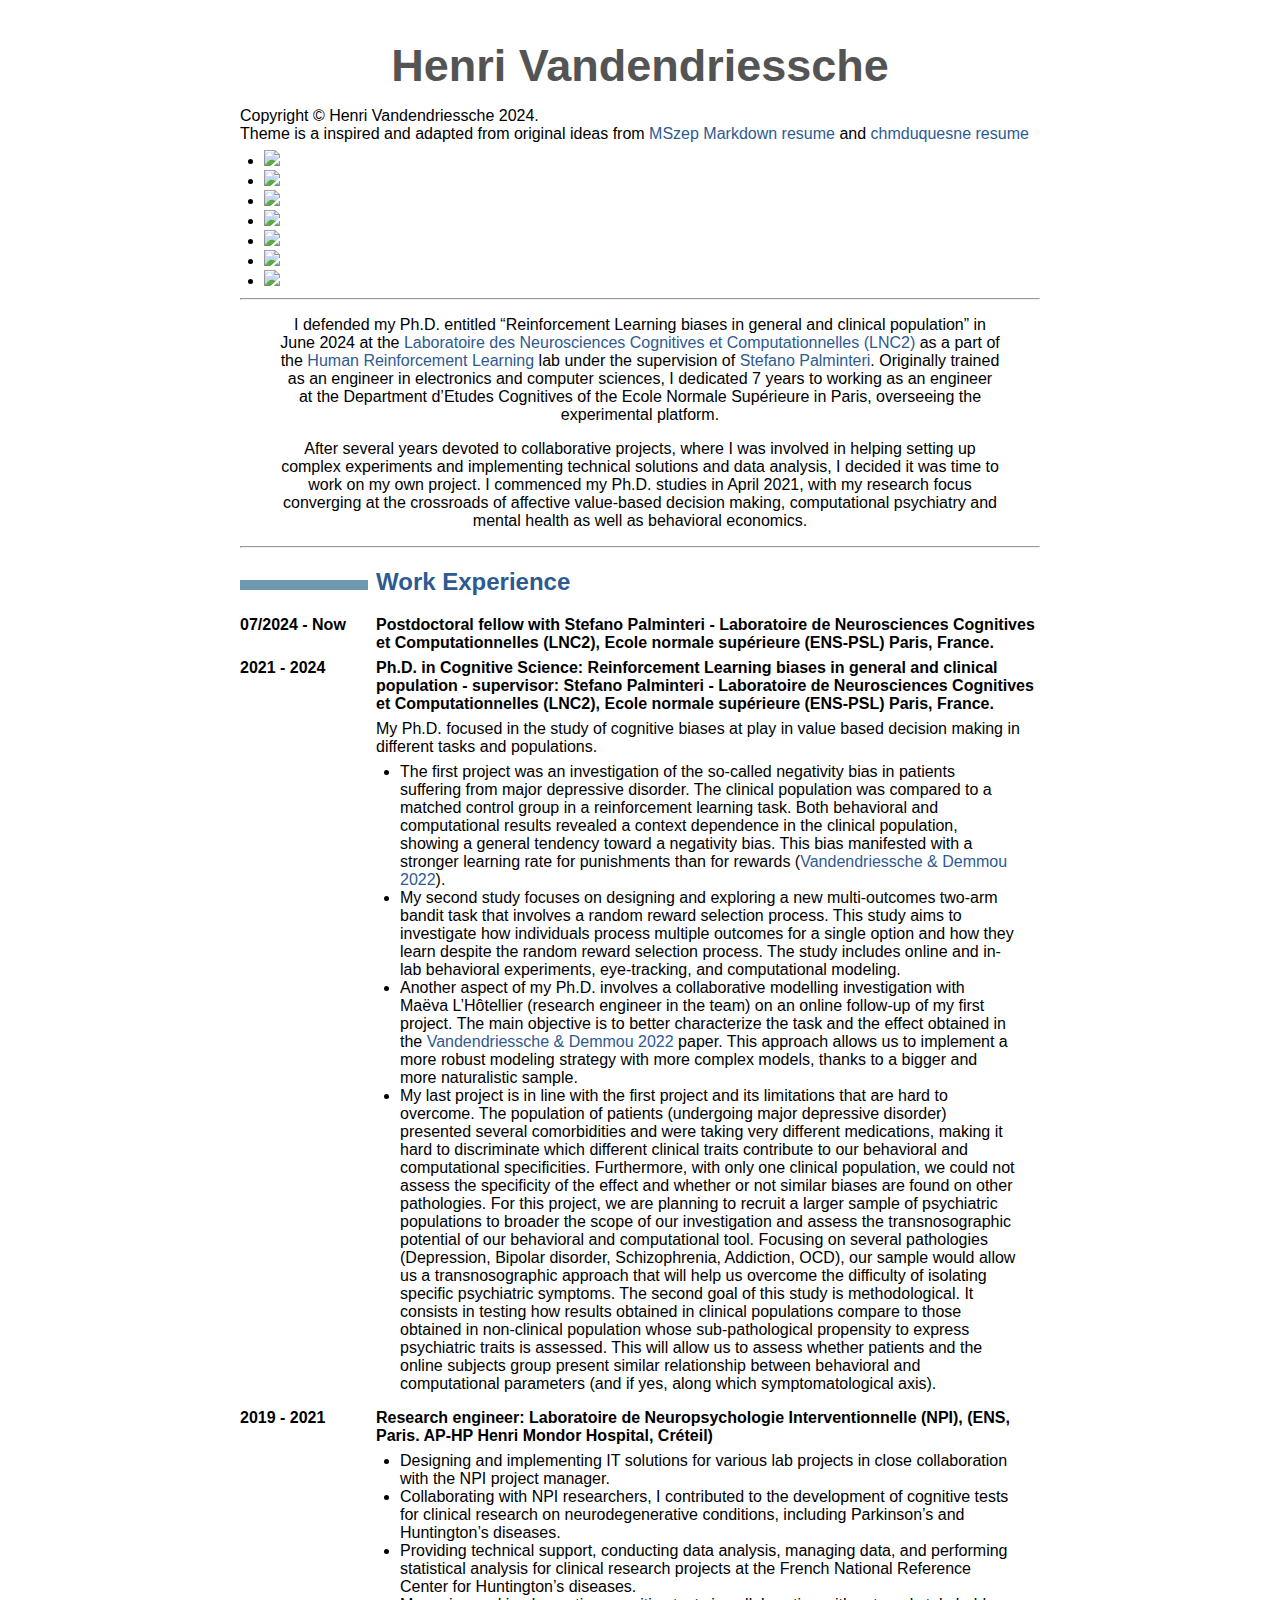
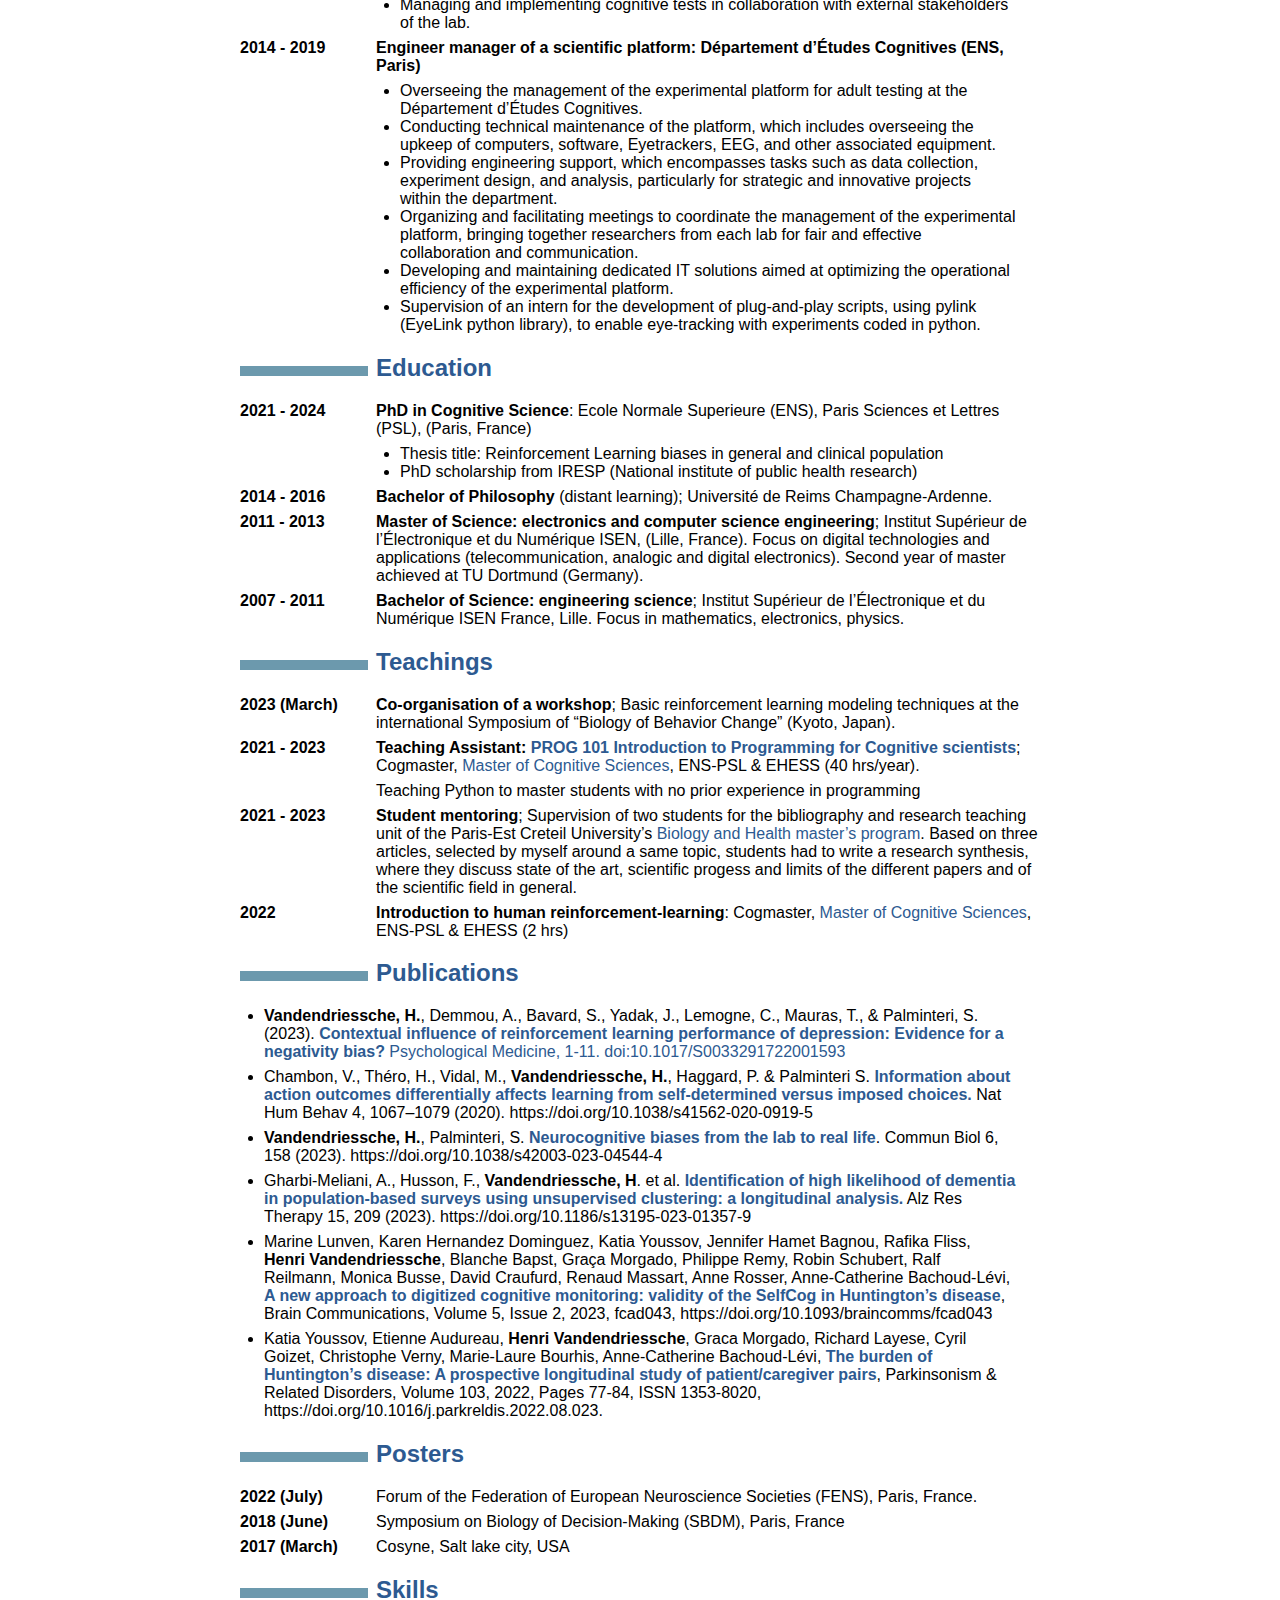
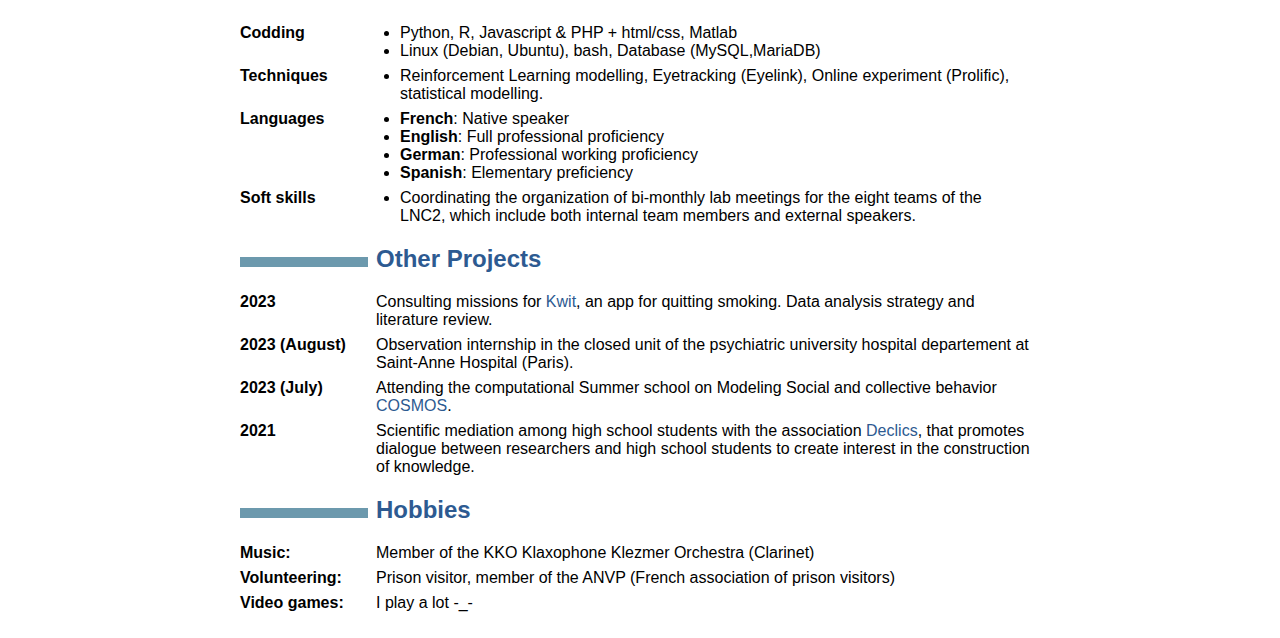
==== commit 23054b35: "typo correction Ph.D." ====
--- a/index.html
+++ b/index.html
@@ -34,7 +34,7 @@
 </ul>
 <hr />
 <blockquote>
-<p>I am currently pursuing a Ph.D. at the <a href="https://lnc2.dec.ens.fr/fr">Laboratoire des Neurosciences Cognitives et Computationnelles (LNC2)</a> as a part of the <a href="https://lnc2.dec.ens.fr/fr/human-reinforcement-learning">Human Reinforcement Learning</a> lab under the supervision of <a href="https://sites.google.com/site/stefanopalminteri/home">Stefano Palminteri</a>. Originally trained as an engineer in electronics and computer sciences, I dedicated 7 years to working as an engineer at the Department d’Etudes Cognitives of the Ecole Normale Supérieure in Paris, overseeing the experimental platform.</p>
+<p>I defended my Ph.D. entitled “Reinforcement Learning biases in general and clinical population” in June 2024 at the <a href="https://lnc2.dec.ens.fr/fr">Laboratoire des Neurosciences Cognitives et Computationnelles (LNC2)</a> as a part of the <a href="https://lnc2.dec.ens.fr/fr/human-reinforcement-learning">Human Reinforcement Learning</a> lab under the supervision of <a href="https://sites.google.com/site/stefanopalminteri/home">Stefano Palminteri</a>. Originally trained as an engineer in electronics and computer sciences, I dedicated 7 years to working as an engineer at the Department d’Etudes Cognitives of the Ecole Normale Supérieure in Paris, overseeing the experimental platform.</p>
 </blockquote>
 <blockquote>
 <p>After several years devoted to collaborative projects, where I was involved in helping setting up complex experiments and implementing technical solutions and data analysis, I decided it was time to work on my own project. I commenced my Ph.D. studies in April 2021, with my research focus converging at the crossroads of affective value-based decision making, computational psychiatry and mental health as well as behavioral economics.</p>
@@ -46,15 +46,20 @@
 <dd><strong>Postdoctoral fellow with Stefano Palminteri - Laboratoire de Neurosciences Cognitives et Computationnelles (LNC2), Ecole normale supérieure (ENS-PSL) Paris, France.</strong>
 </dd>
 <dt><strong>2021 - 2024</strong></dt>
-<dd><p><strong>PhD in Cognitive Science: Reinforcement Learning biases in general and clinical population - supervisor: Stefano Palminteri - Laboratoire de Neurosciences Cognitives et Computationnelles (LNC2), Ecole normale supérieure (ENS-PSL) Paris, France.</strong></p>
-<p>My PhD focused in the study of cognitive biases at play in value based decision making in different tasks and populations.</p>
+<dd><p><strong>Ph.D. in Cognitive Science: Reinforcement Learning biases in general and clinical population - supervisor: Stefano Palminteri - Laboratoire de Neurosciences Cognitives et Computationnelles (LNC2), Ecole normale supérieure (ENS-PSL) Paris, France.</strong></p>
+<p>My Ph.D. focused in the study of cognitive biases at play in value based decision making in different tasks and populations.</p>
 <ul>
 <li>The first project was an investigation of the so-called negativity bias in patients suffering from major depressive disorder. The clinical population was compared to a matched control group in a reinforcement learning task. Both behavioral and computational results revealed a context dependence in the clinical population, showing a general tendency toward a negativity bias. This bias manifested with a stronger learning rate for punishments than for rewards (<a href="https://doi.org/10.1017/s0033291722001593">Vandendriessche &amp; Demmou 2022</a>).</li>
 <li>My second study focuses on designing and exploring a new multi-outcomes two-arm bandit task that involves a random reward selection process. This study aims to investigate how individuals process multiple outcomes for a single option and how they learn despite the random reward selection process. The study includes online and in-lab behavioral experiments, eye-tracking, and computational modeling.</li>
 <li>Another aspect of my Ph.D. involves a collaborative modelling investigation with Maëva L’Hôtellier (research engineer in the team) on an online follow-up of my first project. The main objective is to better characterize the task and the effect obtained in the <a href="https://doi.org/10.1017/s0033291722001593">Vandendriessche &amp; Demmou 2022</a> paper. This approach allows us to implement a more robust modeling strategy with more complex models, thanks to a bigger and more naturalistic sample.</li>
-<li>My last project - that is beyond the reasonnable scope my PhD - is probably the most ambitious and the more important to me. The first project of my PhD left some limitations that are hard to overcome with traditionnal computational psychiatric experiment settings. The population of patients (undergoing major depressive disorder) presented several comorbidities and were taking very different medications, making it hard to discriminate which different clinical traits contribute to our behavioral and computational specificities. Furthermore, with only one clinical population, we could not assess the specificity of the effect and whether or not similar biases are found on other pathologies. For this project, we are planning to recruit a larger sample of psychiatric populations to broader the scope of our investigation and assess the transnosographic potential of our behavioral and computational tool. Focusing on several pathologies (Depression, Bipolar disorder, Schizophrenia, Addiction, OCD), our sample would allow us a transnosographic approach that will help us overcome the difficulty of isolating specific psychiatric symptoms. The second goal of this study is methodological. It consists in testing how results obtained in clinical populations compare to those obtained in non-clinical population whose sub-pathological propensity to express psychiatric traits is assessed. To do so, our experimental tool, will be also deployed in a large online sample, which will fill up the same questionnaires as our psychiatric patients. This will allow us to assess whether patients and the online subjects group present similar relationship between behavioral and computational parameters (and if yes, along which symptomatological axis).</li>
+<li>My last project is in line with the first project and its limitations that are hard to overcome. The population of patients (undergoing major depressive disorder) presented several comorbidities and were taking very different medications, making it hard to discriminate which different clinical traits contribute to our behavioral and computational specificities. Furthermore, with only one clinical population, we could not assess the specificity of the effect and whether or not similar biases are found on other pathologies. For this project, we are planning to recruit a larger sample of psychiatric populations to broader the scope of our investigation and assess the transnosographic potential of our behavioral and computational tool. Focusing on several pathologies (Depression, Bipolar disorder, Schizophrenia, Addiction, OCD), our sample would allow us a transnosographic approach that will help us overcome the difficulty of isolating specific psychiatric symptoms. The second goal of this study is methodological. It consists in testing how results obtained in clinical populations compare to those obtained in non-clinical population whose sub-pathological propensity to express psychiatric traits is assessed. This will allow us to assess whether patients and the online subjects group present similar relationship between behavioral and computational parameters (and if yes, along which symptomatological axis).</li>
 </ul>
 </dd>
+</dl>
+<div style="page-break-after: always;">
+
+</div>
+<dl>
 <dt><strong>2019 - 2021</strong></dt>
 <dd><p><strong>Research engineer: Laboratoire de Neuropsychologie Interventionnelle (NPI), (ENS, Paris. AP-HP Henri Mondor Hospital, Créteil)</strong></p>
 <ul>
@@ -111,6 +116,9 @@
 <dd><strong>Introduction to human reinforcement-learning</strong>: Cogmaster, <a href="https://cogmaster.ens.psl.eu/en">Master of Cognitive Sciences</a>, ENS-PSL &amp; EHESS (2 hrs)
 </dd>
 </dl>
+<div style="page-break-after: always;">
+
+</div>
 <h2 id="publications">Publications</h2>
 <ul>
 <li><p><strong>Vandendriessche, H.</strong>, Demmou, A., Bavard, S., Yadak, J., Lemogne, C., Mauras, T., &amp; Palminteri, S. (2023). <a href="https://www.cambridge.org/core/journals/psychological-medicine/article/contextual-influence-of-reinforcement-learning-performance-of-depression-evidence-for-a-negativity-bias/4A99B6789148211973379AB7A8A81036#authors-details"><strong>Contextual influence of reinforcement learning performance of depression: Evidence for a negativity bias?</strong> Psychological Medicine, 1-11. doi:10.1017/S0033291722001593</a></p></li>
@@ -171,7 +179,7 @@
 <dd>Attending the computational Summer school on Modeling Social and collective behavior <a href="https://cosmos-konstanz.github.io/about/">COSMOS</a>.
 </dd>
 <dt><strong>2021</strong></dt>
-<dd>Scientific mediation among high school students with the association <a href="https://www.cerclefser.org/fr/declics/">Declics</a>. An associaton that promotes dialogue between researchers and high school students to create interest in the construction of knowledge.
+<dd>Scientific mediation among high school students with the association <a href="https://www.cerclefser.org/fr/declics/">Declics</a>, that promotes dialogue between researchers and high school students to create interest in the construction of knowledge.
 </dd>
 </dl>
 <h2 id="hobbies">Hobbies</h2>
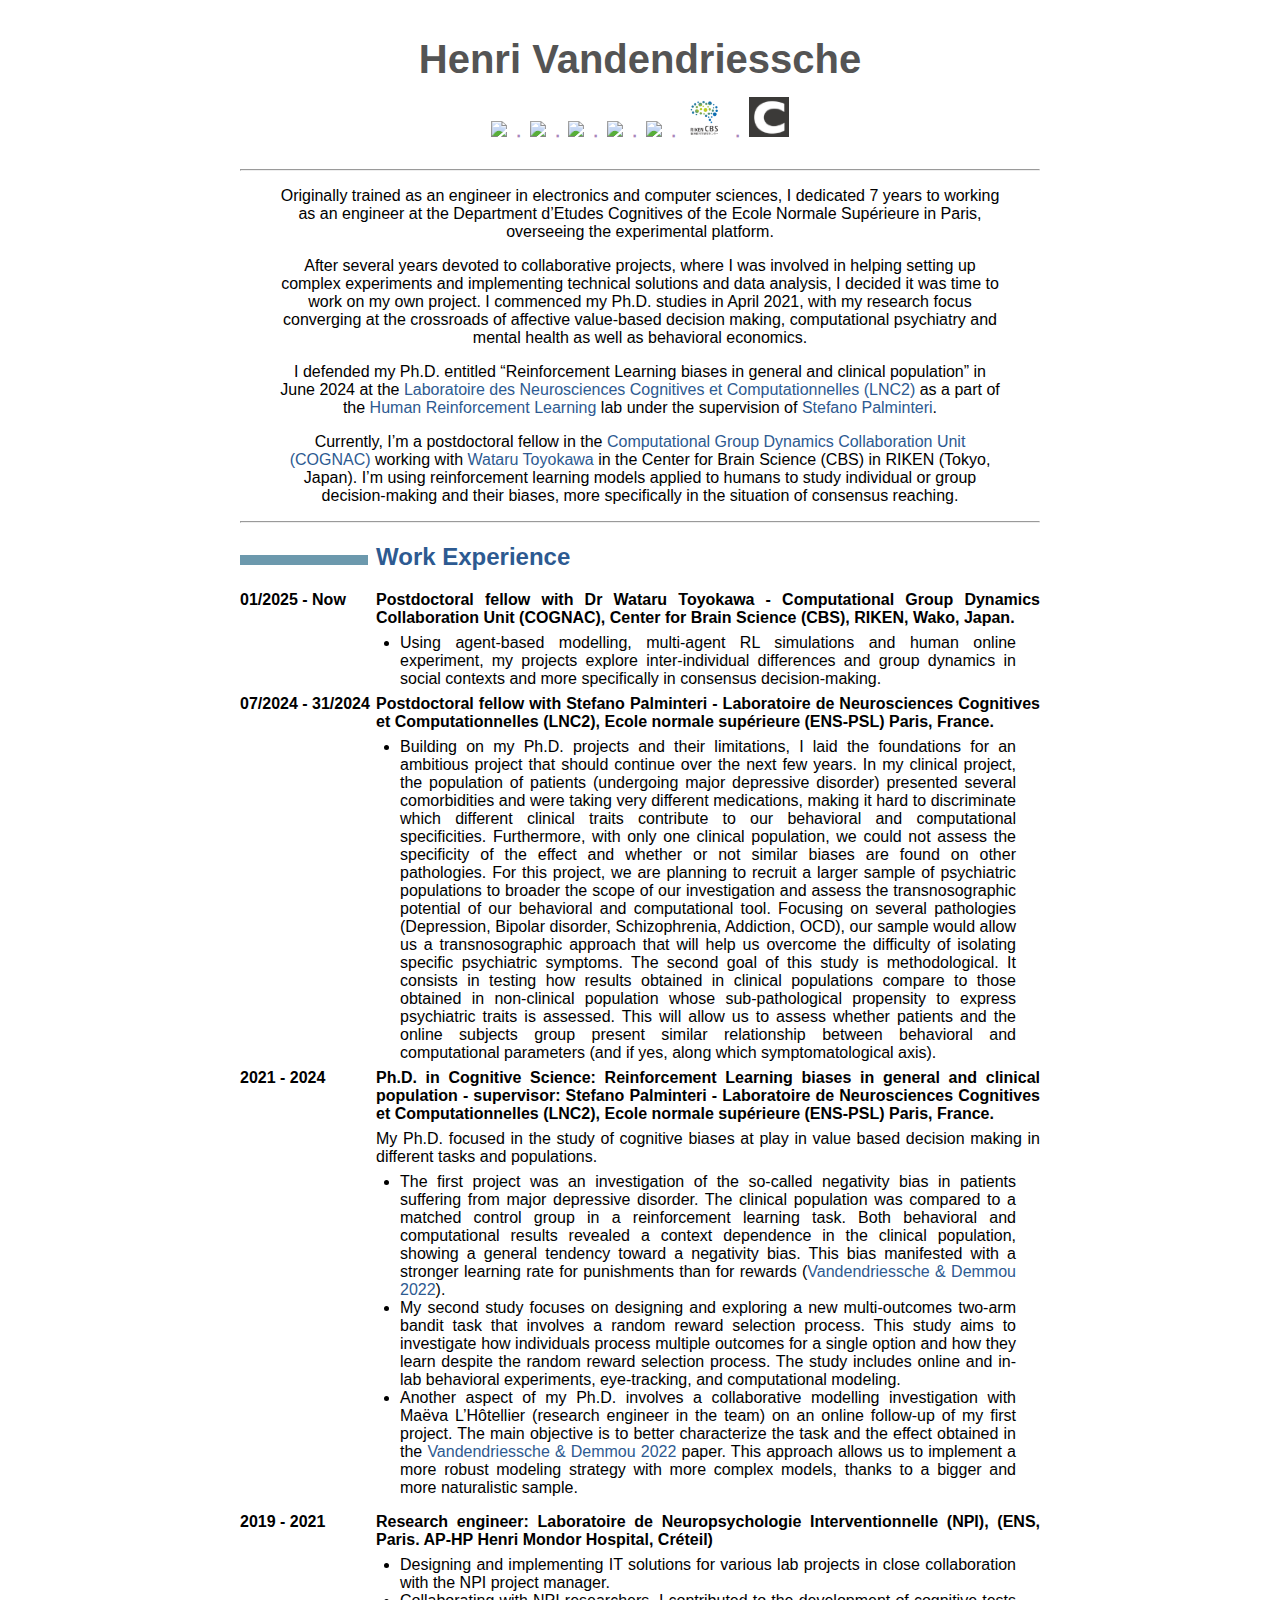
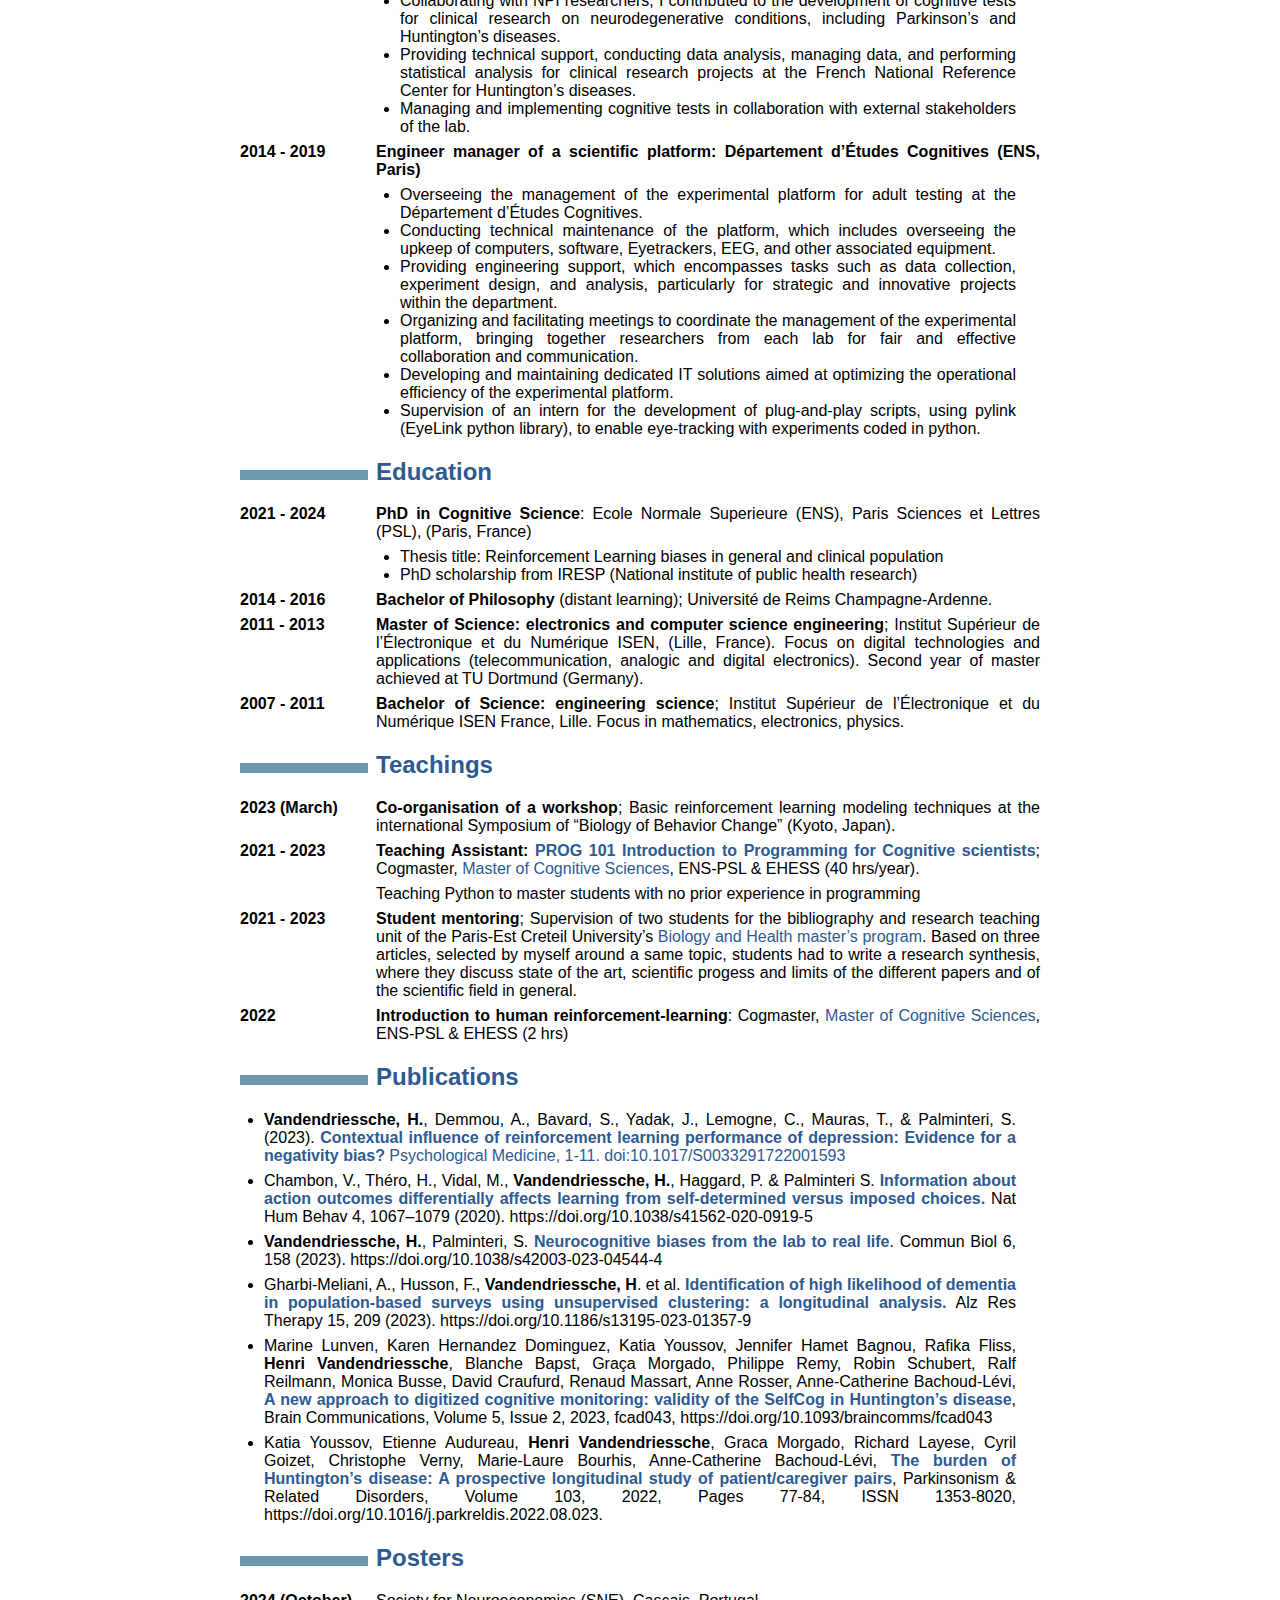
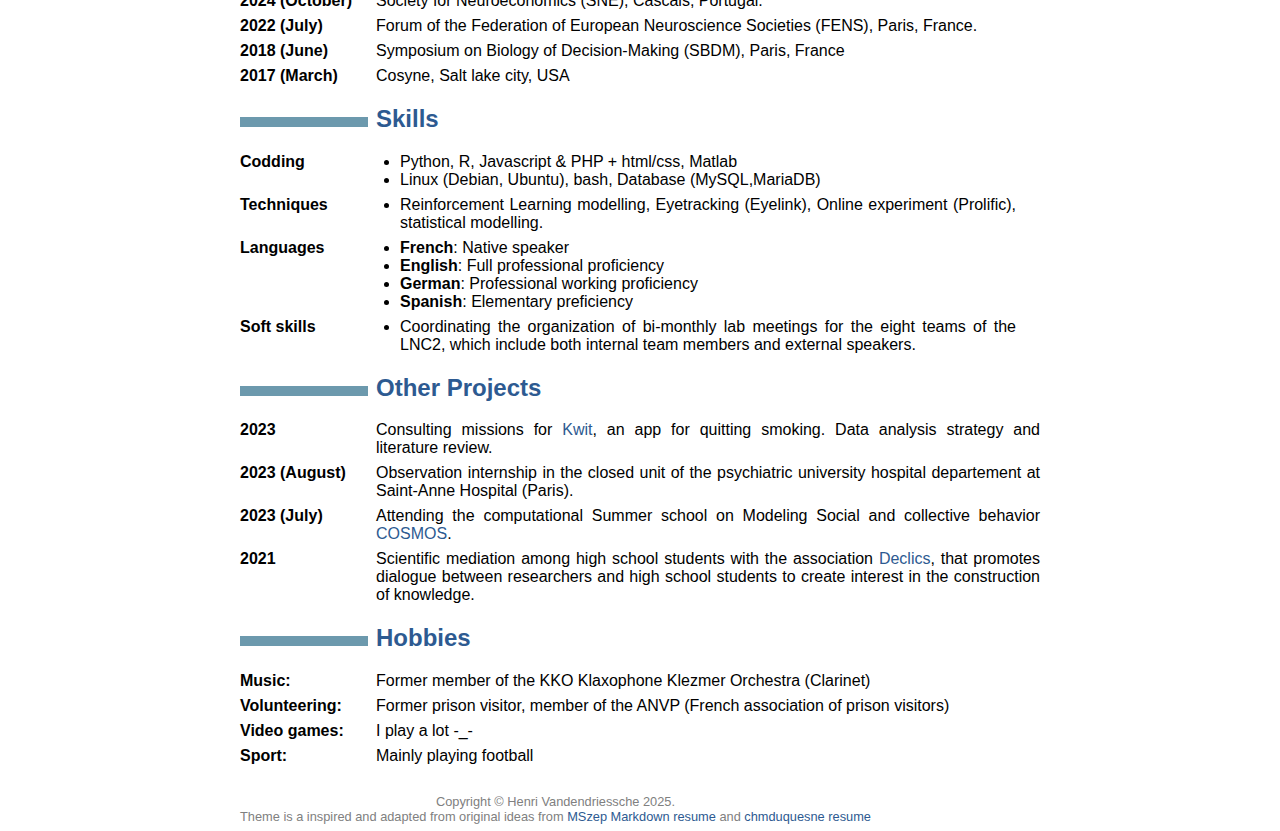
==== commit 66489687: "update of my cv with new xp and new logos" ====
--- a/index.html
+++ b/index.html
@@ -12,6 +12,7 @@
     div.column{display: inline-block; vertical-align: top; width: 50%;}
     div.hanging-indent{margin-left: 1.5em; text-indent: -1.5em;}
     ul.task-list{list-style: none;}
+    .display.math{display: block; text-align: center; margin: 0.5rem auto;}
   </style>
   <link rel="stylesheet" href="style.css" />
 </head>
@@ -19,40 +20,146 @@
 <header id="title-block-header">
 <h1 class="title">Henri Vandendriessche</h1>
 </header>
-<link rel="icon" type="image/png" href="img/favicon.jpg" />
+<p><link rel="icon" type="image/png" href="img/favicon.jpg" /></p>
 <div class="footer">
-<p>Copyright © Henri Vandendriessche 2024.<br> Theme is a inspired and adapted from original ideas from <a href="https://github.com/mszep/pandoc_resume">MSzep Markdown resume</a> and <a href="https://github.com/chmduquesne/resume">chmduquesne resume</a></p>
+<p>Copyright © Henri Vandendriessche 2025.<br> Theme is a inspired and
+adapted from original ideas from
+<a href="https://github.com/mszep/pandoc_resume">MSzep Markdown
+resume</a> and
+<a href="https://github.com/chmduquesne/resume">chmduquesne
+resume</a></p>
 </div>
 <ul>
-<li><a href="mailto:%22henri.vandendriessche%20at%20protonmail.com%22"><img src="img/proton_mail_logo.png" width="40px"></a></li>
-<li><a href="https://github.com/HenriVDD"><img src="img/github_logo.png" width="40px"></a></li>
-<li><a href="https://gitlab.com/henriv"><img src="img/gitlab_logo.png" width="40px"></a></li>
-<li><a href="https://www.researchgate.net/profile/Henri-Vandendriessche"><img src="img/researchgate_logo.png" width="40px"></a></li>
-<li><a href="https://scholar.google.com/citations?user=b22r4JEAAAAJ"><img src="img/google_scholar_logo.png" width="40px"></a></li>
-<li><a href="https://lnc2.dec.ens.fr/en"><img src="img/lnc2_logo.png" height="40px"></a></li>
-<li><a href="https://https://cognition.ens.fr/en"><img src="img/dec_logo.png" height="40px"></a></li>
+<li><a
+href="mailto:%22henri.vandendriessche%20at%20pm.me%22"><img src="img/proton_mail_logo.png" width="40px"></a></li>
+<li><a
+href="https://github.com/HenriVDD"><img src="img/github_logo.png" width="40px"></a></li>
+<li><a
+href="https://gitlab.com/henriv"><img src="img/gitlab_logo.png" width="40px"></a></li>
+<li><a
+href="https://www.researchgate.net/profile/Henri-Vandendriessche"><img src="img/researchgate_logo.png" width="40px"></a></li>
+<li><a
+href="https://scholar.google.com/citations?user=b22r4JEAAAAJ"><img src="img/google_scholar_logo.png" width="40px"></a></li>
+<li><a
+href="https://cbs.riken.jp/en/"><img src="img/riken_cbs_logo.png" height="40px"></a></li>
+<li><a
+href="https://cognac-lab.com/"><img src="img/cognac_logo.png" height="40px"></a></li>
 </ul>
 <hr />
 <blockquote>
-<p>I defended my Ph.D. entitled “Reinforcement Learning biases in general and clinical population” in June 2024 at the <a href="https://lnc2.dec.ens.fr/fr">Laboratoire des Neurosciences Cognitives et Computationnelles (LNC2)</a> as a part of the <a href="https://lnc2.dec.ens.fr/fr/human-reinforcement-learning">Human Reinforcement Learning</a> lab under the supervision of <a href="https://sites.google.com/site/stefanopalminteri/home">Stefano Palminteri</a>. Originally trained as an engineer in electronics and computer sciences, I dedicated 7 years to working as an engineer at the Department d’Etudes Cognitives of the Ecole Normale Supérieure in Paris, overseeing the experimental platform.</p>
+<p>Originally trained as an engineer in electronics and computer
+sciences, I dedicated 7 years to working as an engineer at the
+Department d’Etudes Cognitives of the Ecole Normale Supérieure in Paris,
+overseeing the experimental platform.</p>
 </blockquote>
 <blockquote>
-<p>After several years devoted to collaborative projects, where I was involved in helping setting up complex experiments and implementing technical solutions and data analysis, I decided it was time to work on my own project. I commenced my Ph.D. studies in April 2021, with my research focus converging at the crossroads of affective value-based decision making, computational psychiatry and mental health as well as behavioral economics.</p>
+<p>After several years devoted to collaborative projects, where I was
+involved in helping setting up complex experiments and implementing
+technical solutions and data analysis, I decided it was time to work on
+my own project. I commenced my Ph.D. studies in April 2021, with my
+research focus converging at the crossroads of affective value-based
+decision making, computational psychiatry and mental health as well as
+behavioral economics.</p>
+</blockquote>
+<blockquote>
+<p>I defended my Ph.D. entitled “Reinforcement Learning biases in
+general and clinical population” in June 2024 at the <a
+href="https://lnc2.dec.ens.fr/fr">Laboratoire des Neurosciences
+Cognitives et Computationnelles (LNC2)</a> as a part of the <a
+href="https://lnc2.dec.ens.fr/fr/human-reinforcement-learning">Human
+Reinforcement Learning</a> lab under the supervision of <a
+href="https://sites.google.com/site/stefanopalminteri/home">Stefano
+Palminteri</a>.</p>
+</blockquote>
+<blockquote>
+<p>Currently, I’m a postdoctoral fellow in the <a
+href="https://cognac-lab.com/">Computational Group Dynamics
+Collaboration Unit (COGNAC)</a> working with <a
+href="https://sites.google.com/site/watarutoyokawa">Wataru Toyokawa</a>
+in the Center for Brain Science (CBS) in RIKEN (Tokyo, Japan). I’m using
+reinforcement learning models applied to humans to study individual or
+group decision-making and their biases, more specifically in the
+situation of consensus reaching.</p>
 </blockquote>
 <hr />
 <h2 id="work-experience">Work Experience</h2>
 <dl>
-<dt><strong>07/2024 - Now</strong></dt>
-<dd><strong>Postdoctoral fellow with Stefano Palminteri - Laboratoire de Neurosciences Cognitives et Computationnelles (LNC2), Ecole normale supérieure (ENS-PSL) Paris, France.</strong>
+<dt><strong>01/2025 - Now</strong></dt>
+<dd>
+<p><strong>Postdoctoral fellow with Dr Wataru Toyokawa - Computational
+Group Dynamics Collaboration Unit (COGNAC), Center for Brain Science
+(CBS), RIKEN, Wako, Japan.</strong></p>
+<ul>
+<li>Using agent-based modelling, multi-agent RL simulations and human
+online experiment, my projects explore inter-individual differences and
+group dynamics in social contexts and more specifically in consensus
+decision-making.</li>
+</ul>
+</dd>
+<dt><strong>07/2024 - 31/2024</strong></dt>
+<dd>
+<p><strong>Postdoctoral fellow with Stefano Palminteri - Laboratoire de
+Neurosciences Cognitives et Computationnelles (LNC2), Ecole normale
+supérieure (ENS-PSL) Paris, France.</strong></p>
+<ul>
+<li>Building on my Ph.D. projects and their limitations, I laid the
+foundations for an ambitious project that should continue over the next
+few years. In my clinical project, the population of patients
+(undergoing major depressive disorder) presented several comorbidities
+and were taking very different medications, making it hard to
+discriminate which different clinical traits contribute to our
+behavioral and computational specificities. Furthermore, with only one
+clinical population, we could not assess the specificity of the effect
+and whether or not similar biases are found on other pathologies. For
+this project, we are planning to recruit a larger sample of psychiatric
+populations to broader the scope of our investigation and assess the
+transnosographic potential of our behavioral and computational tool.
+Focusing on several pathologies (Depression, Bipolar disorder,
+Schizophrenia, Addiction, OCD), our sample would allow us a
+transnosographic approach that will help us overcome the difficulty of
+isolating specific psychiatric symptoms. The second goal of this study
+is methodological. It consists in testing how results obtained in
+clinical populations compare to those obtained in non-clinical
+population whose sub-pathological propensity to express psychiatric
+traits is assessed. This will allow us to assess whether patients and
+the online subjects group present similar relationship between
+behavioral and computational parameters (and if yes, along which
+symptomatological axis).</li>
+</ul>
 </dd>
 <dt><strong>2021 - 2024</strong></dt>
-<dd><p><strong>Ph.D. in Cognitive Science: Reinforcement Learning biases in general and clinical population - supervisor: Stefano Palminteri - Laboratoire de Neurosciences Cognitives et Computationnelles (LNC2), Ecole normale supérieure (ENS-PSL) Paris, France.</strong></p>
-<p>My Ph.D. focused in the study of cognitive biases at play in value based decision making in different tasks and populations.</p>
-<ul>
-<li>The first project was an investigation of the so-called negativity bias in patients suffering from major depressive disorder. The clinical population was compared to a matched control group in a reinforcement learning task. Both behavioral and computational results revealed a context dependence in the clinical population, showing a general tendency toward a negativity bias. This bias manifested with a stronger learning rate for punishments than for rewards (<a href="https://doi.org/10.1017/s0033291722001593">Vandendriessche &amp; Demmou 2022</a>).</li>
-<li>My second study focuses on designing and exploring a new multi-outcomes two-arm bandit task that involves a random reward selection process. This study aims to investigate how individuals process multiple outcomes for a single option and how they learn despite the random reward selection process. The study includes online and in-lab behavioral experiments, eye-tracking, and computational modeling.</li>
-<li>Another aspect of my Ph.D. involves a collaborative modelling investigation with Maëva L’Hôtellier (research engineer in the team) on an online follow-up of my first project. The main objective is to better characterize the task and the effect obtained in the <a href="https://doi.org/10.1017/s0033291722001593">Vandendriessche &amp; Demmou 2022</a> paper. This approach allows us to implement a more robust modeling strategy with more complex models, thanks to a bigger and more naturalistic sample.</li>
-<li>My last project is in line with the first project and its limitations that are hard to overcome. The population of patients (undergoing major depressive disorder) presented several comorbidities and were taking very different medications, making it hard to discriminate which different clinical traits contribute to our behavioral and computational specificities. Furthermore, with only one clinical population, we could not assess the specificity of the effect and whether or not similar biases are found on other pathologies. For this project, we are planning to recruit a larger sample of psychiatric populations to broader the scope of our investigation and assess the transnosographic potential of our behavioral and computational tool. Focusing on several pathologies (Depression, Bipolar disorder, Schizophrenia, Addiction, OCD), our sample would allow us a transnosographic approach that will help us overcome the difficulty of isolating specific psychiatric symptoms. The second goal of this study is methodological. It consists in testing how results obtained in clinical populations compare to those obtained in non-clinical population whose sub-pathological propensity to express psychiatric traits is assessed. This will allow us to assess whether patients and the online subjects group present similar relationship between behavioral and computational parameters (and if yes, along which symptomatological axis).</li>
+<dd>
+<p><strong>Ph.D. in Cognitive Science: Reinforcement Learning biases in
+general and clinical population - supervisor: Stefano Palminteri -
+Laboratoire de Neurosciences Cognitives et Computationnelles (LNC2),
+Ecole normale supérieure (ENS-PSL) Paris, France.</strong></p>
+<p>My Ph.D. focused in the study of cognitive biases at play in value
+based decision making in different tasks and populations.</p>
+<ul>
+<li>The first project was an investigation of the so-called negativity
+bias in patients suffering from major depressive disorder. The clinical
+population was compared to a matched control group in a reinforcement
+learning task. Both behavioral and computational results revealed a
+context dependence in the clinical population, showing a general
+tendency toward a negativity bias. This bias manifested with a stronger
+learning rate for punishments than for rewards (<a
+href="https://doi.org/10.1017/s0033291722001593">Vandendriessche &amp;
+Demmou 2022</a>).</li>
+<li>My second study focuses on designing and exploring a new
+multi-outcomes two-arm bandit task that involves a random reward
+selection process. This study aims to investigate how individuals
+process multiple outcomes for a single option and how they learn despite
+the random reward selection process. The study includes online and
+in-lab behavioral experiments, eye-tracking, and computational
+modeling.</li>
+<li>Another aspect of my Ph.D. involves a collaborative modelling
+investigation with Maëva L’Hôtellier (research engineer in the team) on
+an online follow-up of my first project. The main objective is to better
+characterize the task and the effect obtained in the <a
+href="https://doi.org/10.1017/s0033291722001593">Vandendriessche &amp;
+Demmou 2022</a> paper. This approach allows us to implement a more
+robust modeling strategy with more complex models, thanks to a bigger
+and more naturalistic sample.</li>
 </ul>
 </dd>
 </dl>
@@ -61,59 +168,114 @@
 </div>
 <dl>
 <dt><strong>2019 - 2021</strong></dt>
-<dd><p><strong>Research engineer: Laboratoire de Neuropsychologie Interventionnelle (NPI), (ENS, Paris. AP-HP Henri Mondor Hospital, Créteil)</strong></p>
-<ul>
-<li>Designing and implementing IT solutions for various lab projects in close collaboration with the NPI project manager.</li>
-<li>Collaborating with NPI researchers, I contributed to the development of cognitive tests for clinical research on neurodegenerative conditions, including Parkinson’s and Huntington’s diseases.</li>
-<li>Providing technical support, conducting data analysis, managing data, and performing statistical analysis for clinical research projects at the French National Reference Center for Huntington’s diseases.</li>
-<li>Managing and implementing cognitive tests in collaboration with external stakeholders of the lab.</li>
+<dd>
+<p><strong>Research engineer: Laboratoire de Neuropsychologie
+Interventionnelle (NPI), (ENS, Paris. AP-HP Henri Mondor Hospital,
+Créteil)</strong></p>
+<ul>
+<li>Designing and implementing IT solutions for various lab projects in
+close collaboration with the NPI project manager.</li>
+<li>Collaborating with NPI researchers, I contributed to the development
+of cognitive tests for clinical research on neurodegenerative
+conditions, including Parkinson’s and Huntington’s diseases.</li>
+<li>Providing technical support, conducting data analysis, managing
+data, and performing statistical analysis for clinical research projects
+at the French National Reference Center for Huntington’s diseases.</li>
+<li>Managing and implementing cognitive tests in collaboration with
+external stakeholders of the lab.</li>
 </ul>
 </dd>
 <dt><strong>2014 - 2019</strong></dt>
-<dd><p><strong>Engineer manager of a scientific platform: Département d’Études Cognitives (ENS, Paris)</strong></p>
-<ul>
-<li>Overseeing the management of the experimental platform for adult testing at the Département d’Études Cognitives.</li>
-<li>Conducting technical maintenance of the platform, which includes overseeing the upkeep of computers, software, Eyetrackers, EEG, and other associated equipment.</li>
-<li>Providing engineering support, which encompasses tasks such as data collection, experiment design, and analysis, particularly for strategic and innovative projects within the department.</li>
-<li>Organizing and facilitating meetings to coordinate the management of the experimental platform, bringing together researchers from each lab for fair and effective collaboration and communication.</li>
-<li>Developing and maintaining dedicated IT solutions aimed at optimizing the operational efficiency of the experimental platform.</li>
-<li>Supervision of an intern for the development of plug-and-play scripts, using pylink (EyeLink python library), to enable eye-tracking with experiments coded in python.</li>
+<dd>
+<p><strong>Engineer manager of a scientific platform: Département
+d’Études Cognitives (ENS, Paris)</strong></p>
+<ul>
+<li>Overseeing the management of the experimental platform for adult
+testing at the Département d’Études Cognitives.</li>
+<li>Conducting technical maintenance of the platform, which includes
+overseeing the upkeep of computers, software, Eyetrackers, EEG, and
+other associated equipment.</li>
+<li>Providing engineering support, which encompasses tasks such as data
+collection, experiment design, and analysis, particularly for strategic
+and innovative projects within the department.</li>
+<li>Organizing and facilitating meetings to coordinate the management of
+the experimental platform, bringing together researchers from each lab
+for fair and effective collaboration and communication.</li>
+<li>Developing and maintaining dedicated IT solutions aimed at
+optimizing the operational efficiency of the experimental platform.</li>
+<li>Supervision of an intern for the development of plug-and-play
+scripts, using pylink (EyeLink python library), to enable eye-tracking
+with experiments coded in python.</li>
 </ul>
 </dd>
 </dl>
 <h2 id="education">Education</h2>
 <dl>
 <dt><strong>2021 - 2024</strong></dt>
-<dd><p><strong>PhD in Cognitive Science</strong>: Ecole Normale Superieure (ENS), Paris Sciences et Lettres (PSL), (Paris, France)</p>
-<ul>
-<li>Thesis title: Reinforcement Learning biases in general and clinical population</li>
-<li>PhD scholarship from IRESP (National institute of public health research)</li>
+<dd>
+<p><strong>PhD in Cognitive Science</strong>: Ecole Normale Superieure
+(ENS), Paris Sciences et Lettres (PSL), (Paris, France)</p>
+<ul>
+<li>Thesis title: Reinforcement Learning biases in general and clinical
+population</li>
+<li>PhD scholarship from IRESP (National institute of public health
+research)</li>
 </ul>
 </dd>
 <dt><strong>2014 - 2016</strong></dt>
-<dd><strong>Bachelor of Philosophy</strong> (distant learning); Université de Reims Champagne-Ardenne.
+<dd>
+<strong>Bachelor of Philosophy</strong> (distant learning); Université
+de Reims Champagne-Ardenne.
 </dd>
 <dt><strong>2011 - 2013</strong></dt>
-<dd><strong>Master of Science: electronics and computer science engineering</strong>; Institut Supérieur de l’Électronique et du Numérique ISEN, (Lille, France). Focus on digital technologies and applications (telecommunication, analogic and digital electronics). Second year of master achieved at TU Dortmund (Germany).
+<dd>
+<strong>Master of Science: electronics and computer science
+engineering</strong>; Institut Supérieur de l’Électronique et du
+Numérique ISEN, (Lille, France). Focus on digital technologies and
+applications (telecommunication, analogic and digital electronics).
+Second year of master achieved at TU Dortmund (Germany).
 </dd>
 <dt><strong>2007 - 2011</strong></dt>
-<dd><strong>Bachelor of Science: engineering science</strong>; Institut Supérieur de l’Électronique et du Numérique ISEN France, Lille. Focus in mathematics, electronics, physics.
+<dd>
+<strong>Bachelor of Science: engineering science</strong>; Institut
+Supérieur de l’Électronique et du Numérique ISEN France, Lille. Focus in
+mathematics, electronics, physics.
 </dd>
 </dl>
 <h2 id="teachings">Teachings</h2>
 <dl>
 <dt><strong>2023 (March)</strong></dt>
-<dd><strong>Co-organisation of a workshop</strong>; Basic reinforcement learning modeling techniques at the international Symposium of “Biology of Behavior Change” (Kyoto, Japan).
+<dd>
+<strong>Co-organisation of a workshop</strong>; Basic reinforcement
+learning modeling techniques at the international Symposium of “Biology
+of Behavior Change” (Kyoto, Japan).
 </dd>
 <dt><strong>2021 - 2023</strong></dt>
-<dd><p><strong>Teaching Assistant: <a href="https://docs.google.com/document/d/1m8o2R8hNs_0oHA9P_UCh26QHDonHgg9EmU1pFpaOykg/edit?usp=sharing">PROG 101 Introduction to Programming for Cognitive scientists</a></strong>; Cogmaster, <a href="https://cogmaster.ens.psl.eu/en">Master of Cognitive Sciences</a>, ENS-PSL &amp; EHESS (40 hrs/year).</p>
-<p>Teaching Python to master students with no prior experience in programming</p>
+<dd>
+<p><strong>Teaching Assistant: <a
+href="https://docs.google.com/document/d/1m8o2R8hNs_0oHA9P_UCh26QHDonHgg9EmU1pFpaOykg/edit?usp=sharing">PROG
+101 Introduction to Programming for Cognitive scientists</a></strong>;
+Cogmaster, <a href="https://cogmaster.ens.psl.eu/en">Master of Cognitive
+Sciences</a>, ENS-PSL &amp; EHESS (40 hrs/year).</p>
+<p>Teaching Python to master students with no prior experience in
+programming</p>
 </dd>
 <dt><strong>2021 - 2023</strong></dt>
-<dd><strong>Student mentoring</strong>; Supervision of two students for the bibliography and research teaching unit of the Paris-Est Creteil University’s <a href="https://sante.u-pec.fr/formation-initiale/master/mention-bio-sante">Biology and Health master’s program</a>. Based on three articles, selected by myself around a same topic, students had to write a research synthesis, where they discuss state of the art, scientific progess and limits of the different papers and of the scientific field in general.
+<dd>
+<strong>Student mentoring</strong>; Supervision of two students for the
+bibliography and research teaching unit of the Paris-Est Creteil
+University’s <a
+href="https://sante.u-pec.fr/formation-initiale/master/mention-bio-sante">Biology
+and Health master’s program</a>. Based on three articles, selected by
+myself around a same topic, students had to write a research synthesis,
+where they discuss state of the art, scientific progess and limits of
+the different papers and of the scientific field in general.
 </dd>
 <dt><strong>2022</strong></dt>
-<dd><strong>Introduction to human reinforcement-learning</strong>: Cogmaster, <a href="https://cogmaster.ens.psl.eu/en">Master of Cognitive Sciences</a>, ENS-PSL &amp; EHESS (2 hrs)
+<dd>
+<strong>Introduction to human reinforcement-learning</strong>:
+Cogmaster, <a href="https://cogmaster.ens.psl.eu/en">Master of Cognitive
+Sciences</a>, ENS-PSL &amp; EHESS (2 hrs)
 </dd>
 </dl>
 <div style="page-break-after: always;">
@@ -121,40 +283,86 @@
 </div>
 <h2 id="publications">Publications</h2>
 <ul>
-<li><p><strong>Vandendriessche, H.</strong>, Demmou, A., Bavard, S., Yadak, J., Lemogne, C., Mauras, T., &amp; Palminteri, S. (2023). <a href="https://www.cambridge.org/core/journals/psychological-medicine/article/contextual-influence-of-reinforcement-learning-performance-of-depression-evidence-for-a-negativity-bias/4A99B6789148211973379AB7A8A81036#authors-details"><strong>Contextual influence of reinforcement learning performance of depression: Evidence for a negativity bias?</strong> Psychological Medicine, 1-11. doi:10.1017/S0033291722001593</a></p></li>
-<li><p>Chambon, V., Théro, H., Vidal, M., <strong>Vandendriessche, H.</strong>, Haggard, P. &amp; Palminteri S. <a href="https://doi.org/10.1038/s41562-020-0919-5"><strong>Information about action outcomes differentially affects learning from self-determined versus imposed choices.</strong></a> Nat Hum Behav 4, 1067–1079 (2020). https://doi.org/10.1038/s41562-020-0919-5</p></li>
-<li><p><strong>Vandendriessche, H.</strong>, Palminteri, S. <strong><a href="https://doi.org/10.1038/s42003-023-04544-4">Neurocognitive biases from the lab to real life</a></strong>. Commun Biol 6, 158 (2023). https://doi.org/10.1038/s42003-023-04544-4</p></li>
-<li><p>Gharbi-Meliani, A., Husson, F., <strong>Vandendriessche, H</strong>. et al. <a href="https://doi.org/10.1186/s13195-023-01357-9"><strong>Identification of high likelihood of dementia in population-based surveys using unsupervised clustering: a longitudinal analysis.</strong></a> Alz Res Therapy 15, 209 (2023). https://doi.org/10.1186/s13195-023-01357-9</p></li>
-<li><p>Marine Lunven, Karen Hernandez Dominguez, Katia Youssov, Jennifer Hamet Bagnou, Rafika Fliss, <strong>Henri Vandendriessche</strong>, Blanche Bapst, Graça Morgado, Philippe Remy, Robin Schubert, Ralf Reilmann, Monica Busse, David Craufurd, Renaud Massart, Anne Rosser, Anne-Catherine Bachoud-Lévi, <a href="https://doi.org/10.1093/braincomms/fcad043"><strong>A new approach to digitized cognitive monitoring: validity of the SelfCog in Huntington’s disease</strong></a>, Brain Communications, Volume 5, Issue 2, 2023, fcad043, https://doi.org/10.1093/braincomms/fcad043</p></li>
-<li><p>Katia Youssov, Etienne Audureau, <strong>Henri Vandendriessche</strong>, Graca Morgado, Richard Layese, Cyril Goizet, Christophe Verny, Marie-Laure Bourhis, Anne-Catherine Bachoud-Lévi, <a href="https://www.sciencedirect.com/science/article/pii/S1353802022002802"><strong>The burden of Huntington’s disease: A prospective longitudinal study of patient/caregiver pairs</strong></a>, Parkinsonism &amp; Related Disorders, Volume 103, 2022, Pages 77-84, ISSN 1353-8020, https://doi.org/10.1016/j.parkreldis.2022.08.023.</p></li>
+<li><p><strong>Vandendriessche, H.</strong>, Demmou, A., Bavard, S.,
+Yadak, J., Lemogne, C., Mauras, T., &amp; Palminteri, S. (2023). <a
+href="https://www.cambridge.org/core/journals/psychological-medicine/article/contextual-influence-of-reinforcement-learning-performance-of-depression-evidence-for-a-negativity-bias/4A99B6789148211973379AB7A8A81036#authors-details"><strong>Contextual
+influence of reinforcement learning performance of depression: Evidence
+for a negativity bias?</strong> Psychological Medicine, 1-11.
+doi:10.1017/S0033291722001593</a></p></li>
+<li><p>Chambon, V., Théro, H., Vidal, M., <strong>Vandendriessche,
+H.</strong>, Haggard, P. &amp; Palminteri S. <a
+href="https://doi.org/10.1038/s41562-020-0919-5"><strong>Information
+about action outcomes differentially affects learning from
+self-determined versus imposed choices.</strong></a> Nat Hum Behav 4,
+1067–1079 (2020). https://doi.org/10.1038/s41562-020-0919-5</p></li>
+<li><p><strong>Vandendriessche, H.</strong>, Palminteri, S. <strong><a
+href="https://doi.org/10.1038/s42003-023-04544-4">Neurocognitive biases
+from the lab to real life</a></strong>. Commun Biol 6, 158 (2023).
+https://doi.org/10.1038/s42003-023-04544-4</p></li>
+<li><p>Gharbi-Meliani, A., Husson, F., <strong>Vandendriessche,
+H</strong>. et al. <a
+href="https://doi.org/10.1186/s13195-023-01357-9"><strong>Identification
+of high likelihood of dementia in population-based surveys using
+unsupervised clustering: a longitudinal analysis.</strong></a> Alz Res
+Therapy 15, 209 (2023).
+https://doi.org/10.1186/s13195-023-01357-9</p></li>
+<li><p>Marine Lunven, Karen Hernandez Dominguez, Katia Youssov, Jennifer
+Hamet Bagnou, Rafika Fliss, <strong>Henri Vandendriessche</strong>,
+Blanche Bapst, Graça Morgado, Philippe Remy, Robin Schubert, Ralf
+Reilmann, Monica Busse, David Craufurd, Renaud Massart, Anne Rosser,
+Anne-Catherine Bachoud-Lévi, <a
+href="https://doi.org/10.1093/braincomms/fcad043"><strong>A new approach
+to digitized cognitive monitoring: validity of the SelfCog in
+Huntington’s disease</strong></a>, Brain Communications, Volume 5, Issue
+2, 2023, fcad043, https://doi.org/10.1093/braincomms/fcad043</p></li>
+<li><p>Katia Youssov, Etienne Audureau, <strong>Henri
+Vandendriessche</strong>, Graca Morgado, Richard Layese, Cyril Goizet,
+Christophe Verny, Marie-Laure Bourhis, Anne-Catherine Bachoud-Lévi, <a
+href="https://www.sciencedirect.com/science/article/pii/S1353802022002802"><strong>The
+burden of Huntington’s disease: A prospective longitudinal study of
+patient/caregiver pairs</strong></a>, Parkinsonism &amp; Related
+Disorders, Volume 103, 2022, Pages 77-84, ISSN 1353-8020,
+https://doi.org/10.1016/j.parkreldis.2022.08.023.</p></li>
 </ul>
 <h2 id="posters">Posters</h2>
 <dl>
+<dt><strong>2024 (October)</strong></dt>
+<dd>
+Society for Neuroeconomics (SNE), Cascais, Portugal.
+</dd>
 <dt><strong>2022 (July)</strong></dt>
-<dd>Forum of the Federation of European Neuroscience Societies (FENS), Paris, France.
+<dd>
+Forum of the Federation of European Neuroscience Societies (FENS),
+Paris, France.
 </dd>
 <dt><strong>2018 (June)</strong></dt>
-<dd>Symposium on Biology of Decision-Making (SBDM), Paris, France
+<dd>
+Symposium on Biology of Decision-Making (SBDM), Paris, France
 </dd>
 <dt><strong>2017 (March)</strong></dt>
-<dd>Cosyne, Salt lake city, USA
+<dd>
+Cosyne, Salt lake city, USA
 </dd>
 </dl>
 <h2 id="skills">Skills</h2>
 <dl>
 <dt><strong>Codding</strong></dt>
-<dd><ul>
+<dd>
+<ul>
 <li>Python, R, Javascript &amp; PHP + html/css, Matlab</li>
 <li>Linux (Debian, Ubuntu), bash, Database (MySQL,MariaDB)</li>
 </ul>
 </dd>
 <dt><strong>Techniques</strong></dt>
-<dd><ul>
-<li>Reinforcement Learning modelling, Eyetracking (Eyelink), Online experiment (Prolific), statistical modelling.</li>
+<dd>
+<ul>
+<li>Reinforcement Learning modelling, Eyetracking (Eyelink), Online
+experiment (Prolific), statistical modelling.</li>
 </ul>
 </dd>
 <dt><strong>Languages</strong></dt>
-<dd><ul>
+<dd>
+<ul>
 <li><strong>French</strong>: Native speaker</li>
 <li><strong>English</strong>: Full professional proficiency</li>
 <li><strong>German</strong>: Professional working proficiency</li>
@@ -162,36 +370,58 @@
 </ul>
 </dd>
 <dt><strong>Soft skills</strong></dt>
-<dd><ul>
-<li>Coordinating the organization of bi-monthly lab meetings for the eight teams of the LNC2, which include both internal team members and external speakers.</li>
+<dd>
+<ul>
+<li>Coordinating the organization of bi-monthly lab meetings for the
+eight teams of the LNC2, which include both internal team members and
+external speakers.</li>
 </ul>
 </dd>
 </dl>
 <h2 id="other-projects">Other Projects</h2>
 <dl>
 <dt><strong>2023</strong></dt>
-<dd>Consulting missions for <a href="https://kwit.app/en">Kwit</a>, an app for quitting smoking. Data analysis strategy and literature review.
+<dd>
+Consulting missions for <a href="https://kwit.app/en">Kwit</a>, an app
+for quitting smoking. Data analysis strategy and literature review.
 </dd>
 <dt><strong>2023 (August)</strong></dt>
-<dd>Observation internship in the closed unit of the psychiatric university hospital departement at Saint-Anne Hospital (Paris).
+<dd>
+Observation internship in the closed unit of the psychiatric university
+hospital departement at Saint-Anne Hospital (Paris).
 </dd>
 <dt><strong>2023 (July)</strong></dt>
-<dd>Attending the computational Summer school on Modeling Social and collective behavior <a href="https://cosmos-konstanz.github.io/about/">COSMOS</a>.
+<dd>
+Attending the computational Summer school on Modeling Social and
+collective behavior <a
+href="https://cosmos-konstanz.github.io/about/">COSMOS</a>.
 </dd>
 <dt><strong>2021</strong></dt>
-<dd>Scientific mediation among high school students with the association <a href="https://www.cerclefser.org/fr/declics/">Declics</a>, that promotes dialogue between researchers and high school students to create interest in the construction of knowledge.
+<dd>
+Scientific mediation among high school students with the association <a
+href="https://www.cerclefser.org/fr/declics/">Declics</a>, that promotes
+dialogue between researchers and high school students to create interest
+in the construction of knowledge.
 </dd>
 </dl>
 <h2 id="hobbies">Hobbies</h2>
 <dl>
 <dt><strong>Music</strong>:</dt>
-<dd>Member of the KKO Klaxophone Klezmer Orchestra (Clarinet)
+<dd>
+Former member of the KKO Klaxophone Klezmer Orchestra (Clarinet)
 </dd>
 <dt><strong>Volunteering</strong>:</dt>
-<dd>Prison visitor, member of the ANVP (French association of prison visitors)
+<dd>
+Former prison visitor, member of the ANVP (French association of prison
+visitors)
 </dd>
 <dt><strong>Video games</strong>:</dt>
-<dd>I play a lot -_-
+<dd>
+I play a lot -_-
+</dd>
+<dt><strong>Sport</strong>:</dt>
+<dd>
+Mainly playing football
 </dd>
 </dl>
 </body>
--- a/style.css
+++ b/style.css
@@ -1,14 +1,16 @@
 body {
     font-family: "Helvetica Neue", Helvetica, Arial, sans-serif;
     max-width: 800px;
+    position: relative;
     margin: auto;
     background: #FFFFFF;
-    padding: 10px 10px 10px 10px;
+    padding: 10px 10px 50px 10px;
+    text-align: justify;
 }
 
 /* Title of the resume */
 h1 {
-    font-size: 45px;
+    font-size: 40px;
     color: #545454;
     text-align:center;
     margin-bottom:15px;
@@ -86,23 +88,34 @@
 ul {
     padding: 0;
     margin: 0 1.5em;
-    }
+}
+
 /* ul immediately after h1 = contact list */
-header + ul {
+.footer +ul a:link {
+    display:inline-block;
+    height: 40px;
+}
+.footer + ul {
     text-align: center;
     font-weight: bold;
-    margin: 0;
-    padding: 0;
     color: #a985bb;
-    }
-header + ul > li {
+}
+.footer + ul > li {
     display: inline;
     white-space: pre;
     list-style-type: none;
 }
-header + ul > li:after {
-    content: "  \2023  ";
+.footer + ul > li:after {
+    content: "  \2024  ";
 }
-header + ul > li:last-child:after {
+.footer + ul > li:last-child:after {
     content: "";
+}
+.footer {
+    position: absolute;
+    bottom: 0;
+    padding-top: 10em;
+    font-size: 80%;
+    color: gray;
+    text-align: center;
 }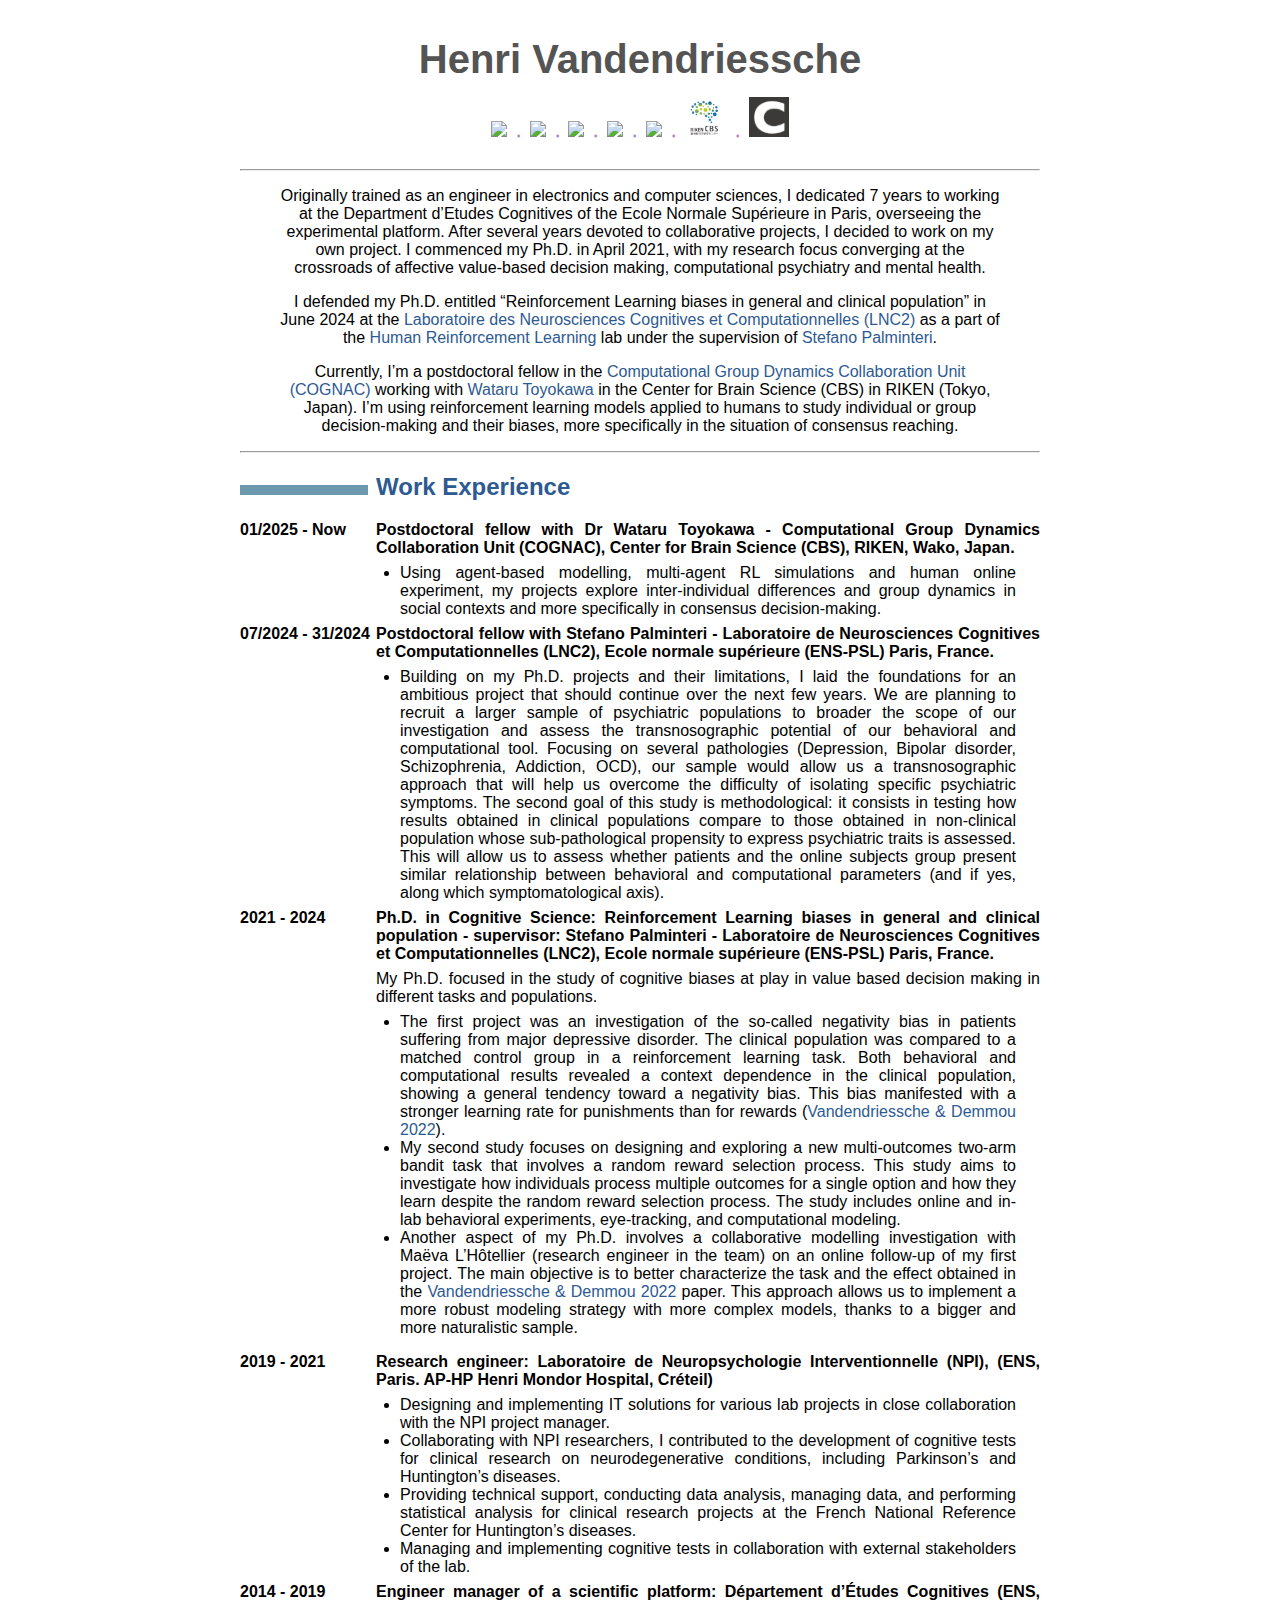
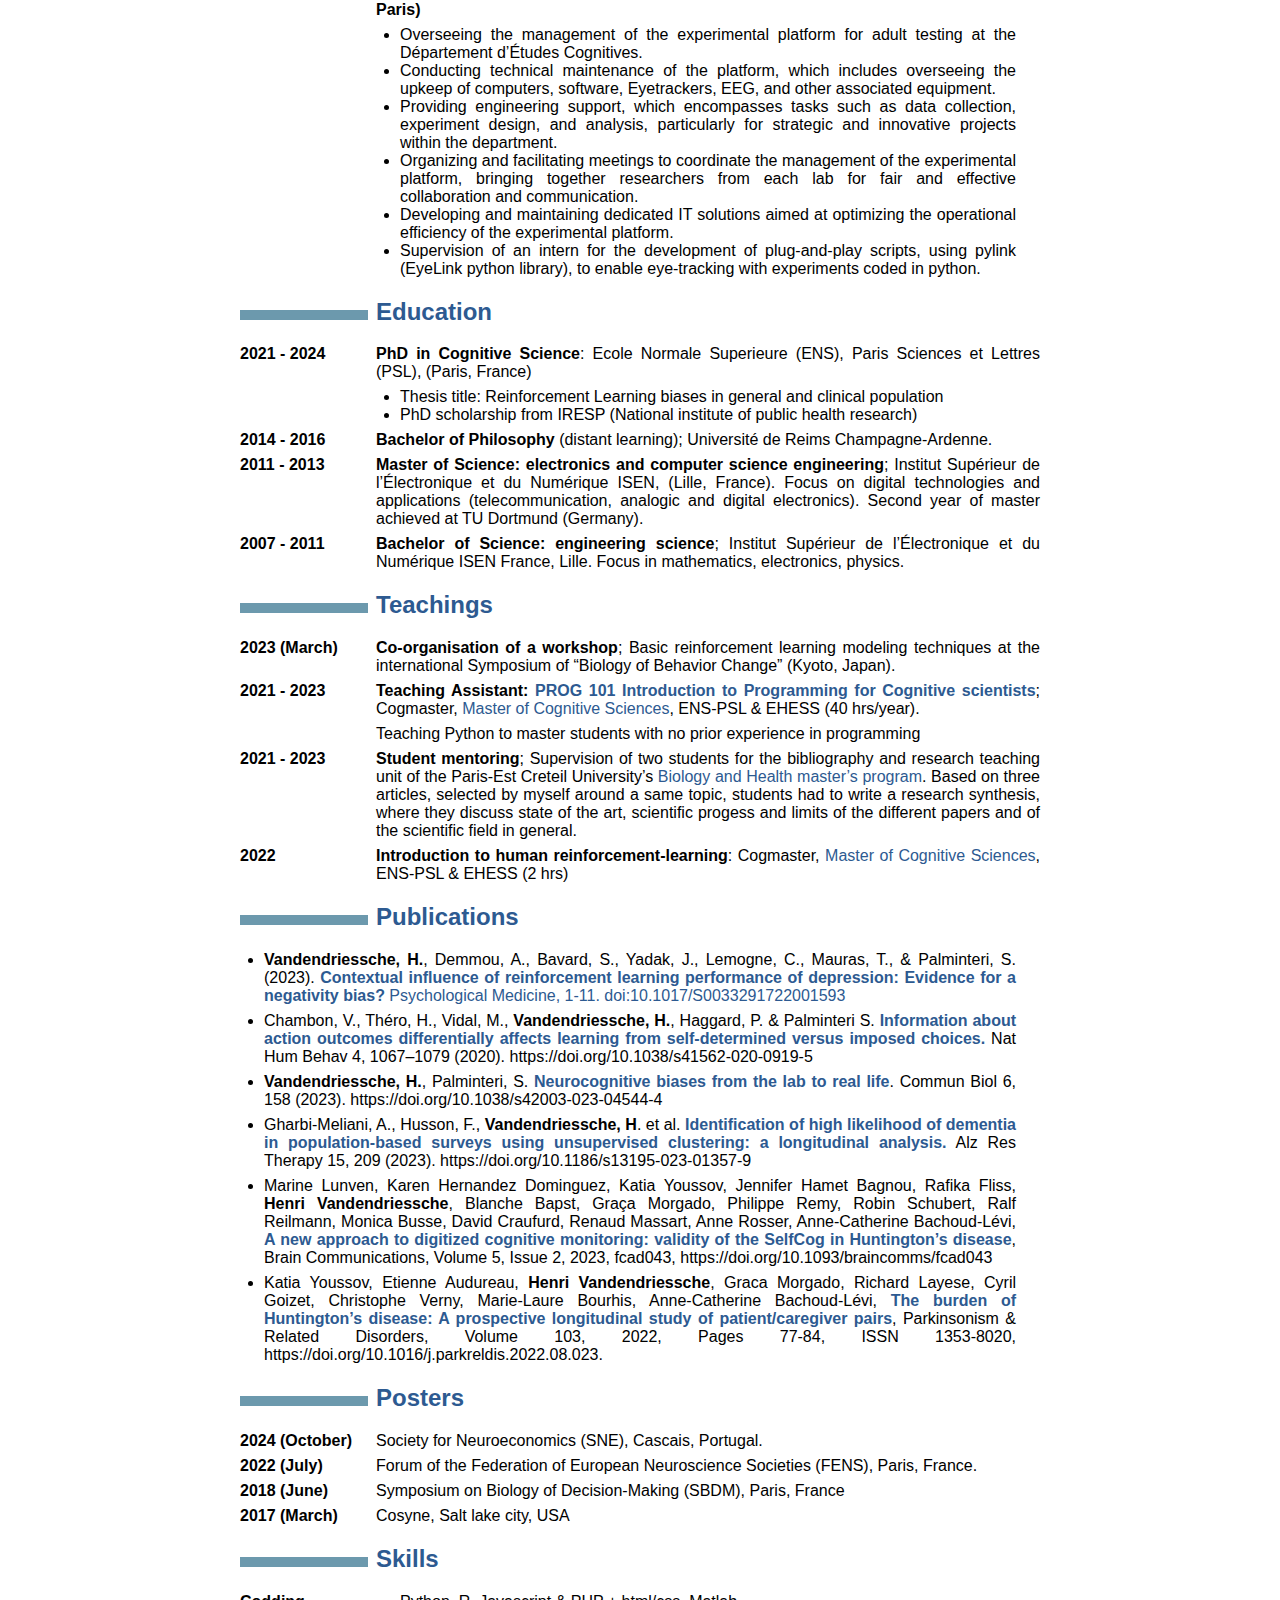
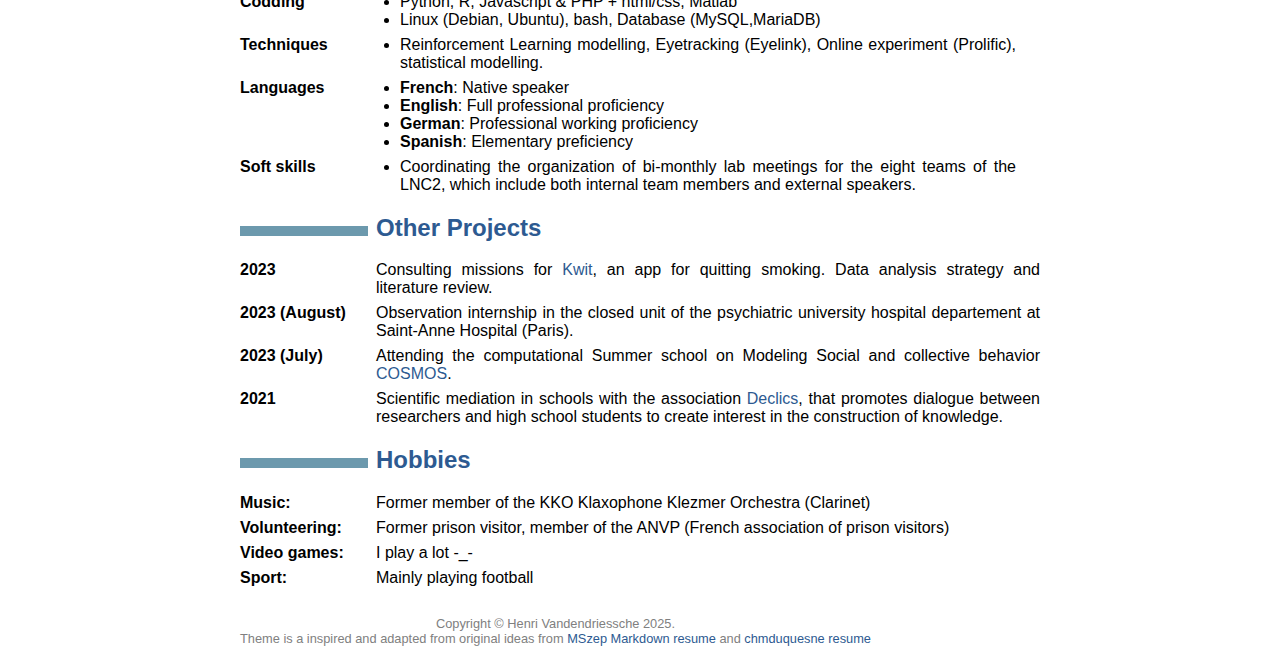
==== commit e340e729: "Optimization for the pdf file" ====
--- a/index.html
+++ b/index.html
@@ -48,18 +48,13 @@
 <hr />
 <blockquote>
 <p>Originally trained as an engineer in electronics and computer
-sciences, I dedicated 7 years to working as an engineer at the
-Department d’Etudes Cognitives of the Ecole Normale Supérieure in Paris,
-overseeing the experimental platform.</p>
-</blockquote>
-<blockquote>
-<p>After several years devoted to collaborative projects, where I was
-involved in helping setting up complex experiments and implementing
-technical solutions and data analysis, I decided it was time to work on
-my own project. I commenced my Ph.D. studies in April 2021, with my
-research focus converging at the crossroads of affective value-based
-decision making, computational psychiatry and mental health as well as
-behavioral economics.</p>
+sciences, I dedicated 7 years to working at the Department d’Etudes
+Cognitives of the Ecole Normale Supérieure in Paris, overseeing the
+experimental platform. After several years devoted to collaborative
+projects, I decided to work on my own project. I commenced my Ph.D. in
+April 2021, with my research focus converging at the crossroads of
+affective value-based decision making, computational psychiatry and
+mental health.</p>
 </blockquote>
 <blockquote>
 <p>I defended my Ph.D. entitled “Reinforcement Learning biases in
@@ -104,21 +99,14 @@
 <ul>
 <li>Building on my Ph.D. projects and their limitations, I laid the
 foundations for an ambitious project that should continue over the next
-few years. In my clinical project, the population of patients
-(undergoing major depressive disorder) presented several comorbidities
-and were taking very different medications, making it hard to
-discriminate which different clinical traits contribute to our
-behavioral and computational specificities. Furthermore, with only one
-clinical population, we could not assess the specificity of the effect
-and whether or not similar biases are found on other pathologies. For
-this project, we are planning to recruit a larger sample of psychiatric
+few years. We are planning to recruit a larger sample of psychiatric
 populations to broader the scope of our investigation and assess the
 transnosographic potential of our behavioral and computational tool.
 Focusing on several pathologies (Depression, Bipolar disorder,
 Schizophrenia, Addiction, OCD), our sample would allow us a
 transnosographic approach that will help us overcome the difficulty of
 isolating specific psychiatric symptoms. The second goal of this study
-is methodological. It consists in testing how results obtained in
+is methodological: it consists in testing how results obtained in
 clinical populations compare to those obtained in non-clinical
 population whose sub-pathological propensity to express psychiatric
 traits is assessed. This will allow us to assess whether patients and
@@ -398,7 +386,7 @@
 </dd>
 <dt><strong>2021</strong></dt>
 <dd>
-Scientific mediation among high school students with the association <a
+Scientific mediation in schools with the association <a
 href="https://www.cerclefser.org/fr/declics/">Declics</a>, that promotes
 dialogue between researchers and high school students to create interest
 in the construction of knowledge.
